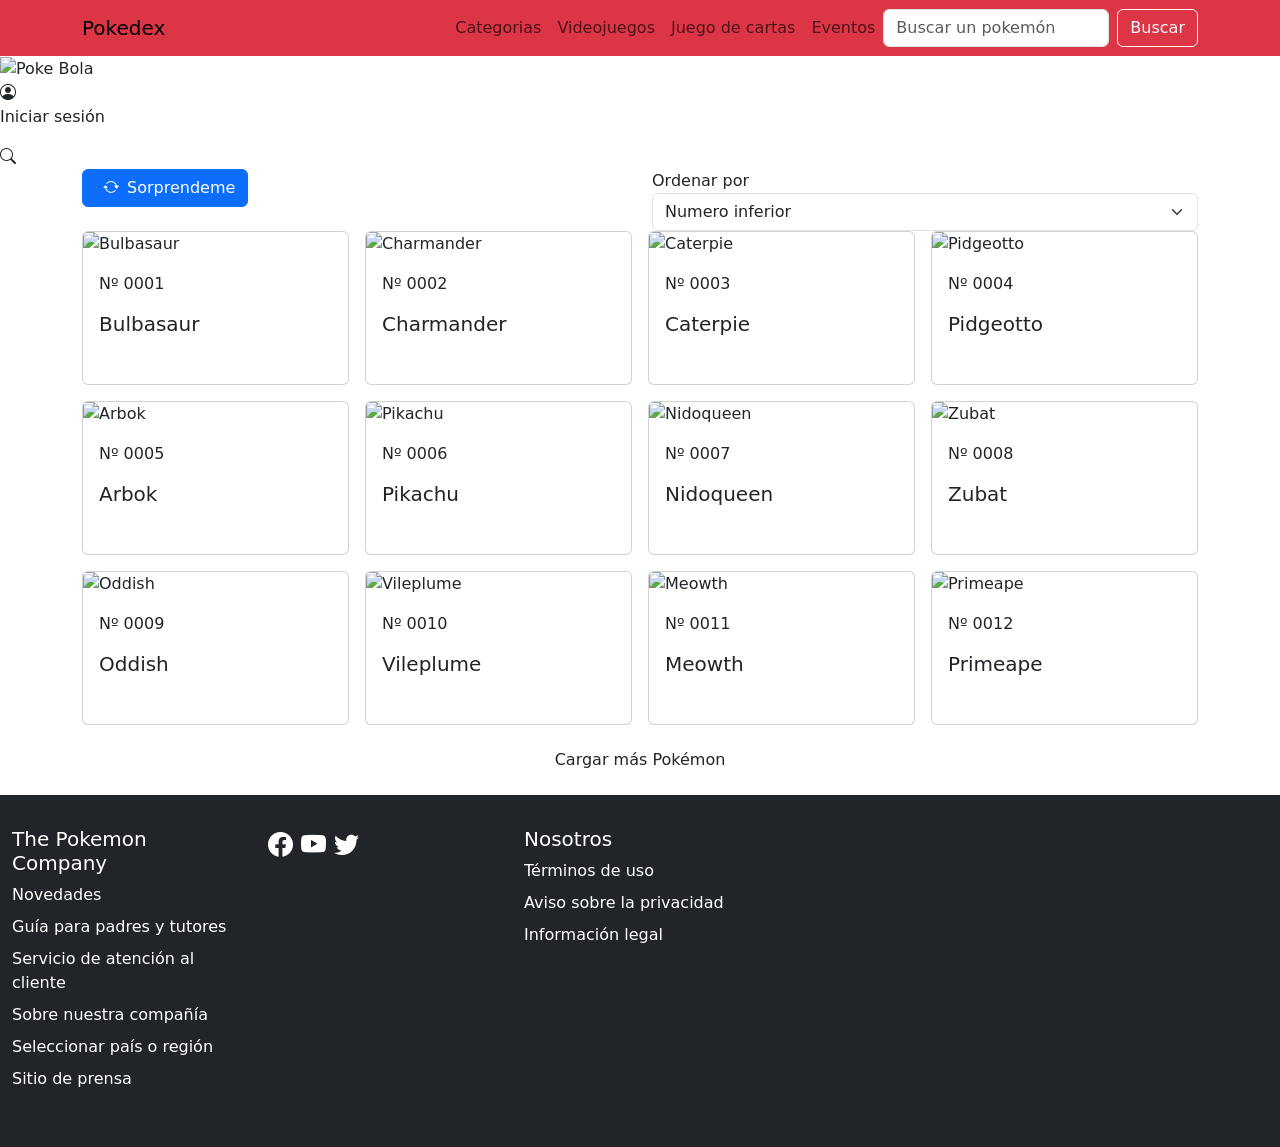
==== index.html @ 0fd3a1f8 "refactor: clean up HTML structure and improve indentation" ====
<!doctype html>
<html lang="es">

<head>
  <meta charset="UTF-8">
  <meta name="description" content="Sitio web personajes Pokemon">
  <meta name="author" content="Rodrigo Sosa, Javier Brito, Ricardo Mota">
  <meta name="viewport" content="width=device-width, initial-scale=1.0">
  <link rel="stylesheet" href="https://cdn.jsdelivr.net/npm/bootstrap@5.3.8/dist/css/bootstrap.min.css">
  <link rel="stylesheet" href="https://cdn.jsdelivr.net/npm/bootstrap-icons@1.11.3/font/bootstrap-icons.min.css">
  <link rel="stylesheet" href="./css/style.css">

  <title>Pokedex</title>
</head>

<body>
  <header>
    <nav class="navbar navbar-expand-lg custom-navbar">
      <div class="container">
        <a class="navbar-brand" href="#">Pokedex</a>
        <button class="navbar-toggler" type="button" data-bs-toggle="collapse" data-bs-target="#navbarSupportedContent"
          aria-controls="navbarSupportedContent" aria-expanded="false" aria-label="Toggle navigation">
          <span class="navbar-toggler-icon"></span>
        </button>
        <div class="collapse navbar-collapse" id="navbarSupportedContent">
          <ul class="navbar-nav ms-auto mb-2 mb-lg-0">
            <li class="nav-item">
              <a class="nav-link" aria-current="page" href="#">Categorias</a>
            </li>
            <li class="nav-item">
              <a class="nav-link" href="#">Videojuegos</a>
            </li>
            <li class="nav-item">
              <a class="nav-link" href="#">Juego de cartas</a>
            </li>
            <li class="nav-item">
              <a class="nav-link" href="#">Eventos</a>
            </li>
          </ul>
          <form class="d-flex" role="search">
            <input class="form-control me-2" type="search" placeholder="Buscar un pokemón" aria-label="Search" />
            <button class="btn btn-outline-light" type="submit">
              Buscar
            </button>
          </form>
        </div>
      </div>
    </nav>
  </header>
  <main>
    <div class="hero-container">
      <img class="img-hero" src="./img/pexels-caleboquendo-7772561.jpg" alt="Poke Bola" />
      <div class="hero-box" aria-hidden="true">
        <i class="bi bi-person-circle"></i>
        <p>Iniciar sesión</p>
        <i class="bi bi-search"></i>
      </div>
    </div>
    <div>
      <div class="container">
        <div class="row">
          <div class="col container">
            <button type="button" class="btn pe-none btn-primary btn-sorprendeme">
              <i class="bi bi-arrow-repeat m-lg-2"></i>Sorprendeme
            </button>
          </div>
          <div class="col selector-container">
            <p class="mb-0">Ordenar por</p>
            <select class="form-select selector-pokemon" aria-label="Selector">
              <option selected>Numero inferior</option>
              <option value="1">One</option>
              <option value="2">Two</option>
              <option value="3">Three</option>
            </select>
          </div>
        </div>
      </div>
    </div>
    <div>
      <div class="container">
        <div class="row row-cols-1 row-cols-sm-2 row-cols-md-3 row-cols-lg-4 g-3">
          <div class="col">
            <div class="card">
              <img src="./img/Bulbasaur001.png" class="card-img-top img-card" alt="Bulbasaur" />
              <div class="card-body">
                <p class="text-numero-badge">Nº 0001</p>
                <h5 class="card-title">Bulbasaur</h5>
                <span class="badge badge-green">Planta</span>
                <span class="badge badge-violet">Veneno</span>
              </div>
            </div>
          </div>
          <div class="col">
            <div class="card">
              <img src="./img/Charmander002.png" class="card-img-top img-card" alt="Charmander" />
              <div class="card-body">
                <p class="text-numero-badge">Nº 0002</p>
                <h5 class="card-title">Charmander</h5>
                <span class="badge badge-orange">Fuego</span>
              </div>
            </div>
          </div>
          <div class="col">
            <div class="card">
              <img src="./img/Caterpie003.png" class="card-img-top img-card" alt="Caterpie" />
              <div class="card-body">
                <p class="text-numero-badge">Nº 0003</p>
                <h5 class="card-title">Caterpie</h5>
                <span class="badge badge-green">Insecto</span>
              </div>
            </div>
          </div>
          <div class="col">
            <div class="card">
              <img src="./img/Pidgeotto004.png" class="card-img-top img-card" alt="Pidgeotto" />
              <div class="card-body">
                <p class="text-numero-badge">Nº 0004</p>
                <h5 class="card-title">Pidgeotto</h5>
                <span class="badge badge-grey">Normal</span>
                <span class="badge badge-grey">Volador</span>
              </div>
            </div>
          </div>
          <div class="col">
            <div class="card">
              <img src="./img/Arbok005.png" class="card-img-top img-card" alt="Arbok" />
              <div class="card-body">
                <p class="text-numero-badge">Nº 0005</p>
                <h5 class="card-title">Arbok</h5>
                <span class="badge badge-violet">Veneno</span>
              </div>
            </div>
          </div>
          <div class="col">
            <div class="card">
              <img src="./img/Pikachu006.png" class="card-img-top img-card" alt="Pikachu" />
              <div class="card-body">
                <p class="text-numero-badge">Nº 0006</p>
                <h5 class="card-title">Pikachu</h5>
                <span class="badge badge-yellow">Fuego</span>
              </div>
            </div>
          </div>
          <div class="col">
            <div class="card">
              <img src="./img/Nidoqueen007.png" class="card-img-top img-card" alt="Nidoqueen" />
              <div class="card-body">
                <p class="text-numero-badge">Nº 0007</p>
                <h5 class="card-title">Nidoqueen</h5>
                <span class="badge badge-violet">Veneno</span>
                <span class="badge badge-mustard">Tierra</span>
              </div>
            </div>
          </div>
          <div class="col">
            <div class="card">
              <img src="./img/Zubat008.png" class="card-img-top img-card" alt="Zubat" />
              <div class="card-body">
                <p class="text-numero-badge">Nº 0008</p>
                <h5 class="card-title">Zubat</h5>
                <span class="badge badge-violet">Veneno</span>
                <span class="badge badge-grey">Volador</span>
              </div>
            </div>
          </div>
          <div class="col">
            <div class="card">
              <img src="./img/Oddish009.png" class="card-img-top img-card" alt="Oddish" />
              <div class="card-body">
                <p class="text-numero-badge">Nº 0009</p>
                <h5 class="card-title">Oddish</h5>
                <span class="badge badge-violet">Veneno</span>
                <span class="badge badge-green">Planta</span>
              </div>
            </div>
          </div>
          <div class="col">
            <div class="card">
              <img src="./img/Vileplume010.png" class="card-img-top img-card" alt="Vileplume" />
              <div class="card-body">
                <p class="text-numero-badge">Nº 0010</p>
                <h5 class="card-title">Vileplume</h5>
                <span class="badge badge-green">Planta</span>
                <span class="badge badge-violet">Veneno</span>
              </div>
            </div>
          </div>
          <div class="col">
            <div class="card">
              <img src="./img/Meowth011.png" class="card-img-top img-card" alt="Meowth" />
              <div class="card-body">
                <p class="text-numero-badge">Nº 0011</p>
                <h5 class="card-title">Meowth</h5>
                <span class="badge badge-grey">Normal</span>
              </div>
            </div>
          </div>
          <div class="col">
            <div class="card">
              <img src="./img/Primeape012.png" class="card-img-top img-card" alt="Primeape" />
              <div class="card-body">
                <p class="text-numero-badge">Nº 0012</p>
                <h5 class="card-title">Primeape</h5>
                <span class="badge badge-orange">Lucha</span>
              </div>
            </div>
          </div>
        </div>
        <div class="d-flex justify-content-center">
          <button type="button" class="btn pe-none btn-cargar-mas mt-3 mb-3">
            Cargar más Pokémon
          </button>
        </div>
      </div>
    </div>
  </main>
  <!-- footer -->
  <div class="container-fluid bg-dark text-white">
    <footer class="row row-cols-1 row-cols-sm-2 row-cols-md-5 py-3 my-3">
      <div class="col mb-3">
        <h5>The Pokemon Company</h5>
        <ul class="nav flex-column">
          <li class="nav-item mb-2"><a href="#" class="nav-link p-0 text-white">Novedades</a>
          </li>
          <li class="nav-item mb-2"><a href="#" class="nav-link p-0 text-white">Guía para padres
              y
              tutores</a></li>
          <li class="nav-item mb-2"><a href="#" class="nav-link p-0 text-white">Servicio de
              atención
              al cliente</a></li>
          <li class="nav-item mb-2"><a href="#" class="nav-link p-0 text-white">Sobre nuestra
              compañía</a></li>
          <li class="nav-item mb-2"><a href="#" class="nav-link p-0 text-white">Seleccionar país
              o
              región</a></li>
          <li class="nav-item mb-2"><a href="#" class="nav-link p-0 text-white">Sitio de
              prensa</a>
          </li>
        </ul>
      </div>
      <div class="social-icons">
        <i class="bi bi-facebook"></i>
        <i class="bi bi-youtube"></i>
        <i class="bi bi-twitter"></i>
      </div>
      <div class="col mb-3">
        <h5>Nosotros</h5>
        <ul class="nav flex-column">
          <li class="nav-item mb-2"><a href="#" class="nav-link p-0 text-white">Términos de
              uso</a>
          </li>
          <li class="nav-item mb-2"><a href="#" class="nav-link p-0 text-white">Aviso sobre la
              privacidad</a></li>
          <li class="nav-item mb-2"><a href="#" class="nav-link p-0 text-white">Información
              legal</a>
          </li>
        </ul>
      </div>
    </footer>
  </div>

  <body>
    <script src="https://cdn.jsdelivr.net/npm/bootstrap@5.3.8/dist/js/bootstrap.bundle.min.js"></script>
  </body>

</html>
---- css/style.css ----
body {
    display: flex;
    flex-direction: column;
    min-width: 100vh;
}

main {
    flex-grow: 1;
}

.custom-navbar {
    background-color: #DC3545;
    header nav div a {
        color: white;
    }
}

.image-card-detail {
    width: 150px;
}

.social-icons {
    color: white;
    font-size: 25px;
    text-decoration: none;
}
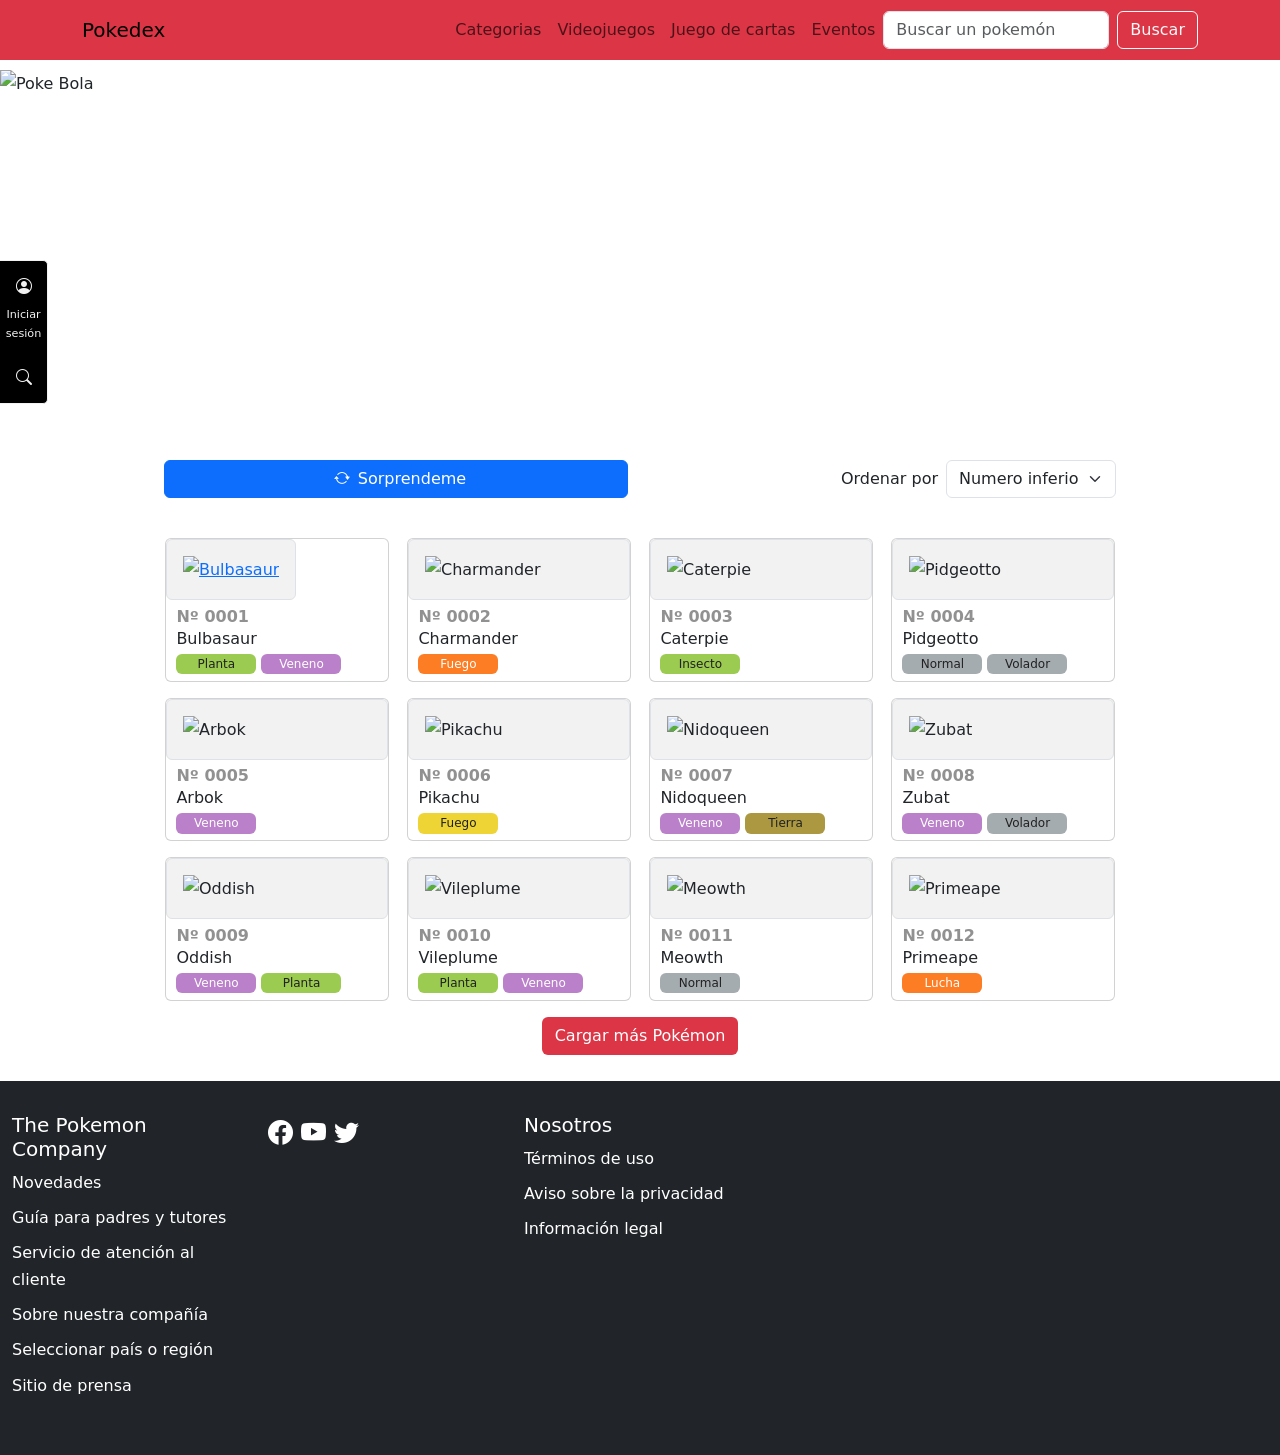
==== commit 557c3764: "feat: add detailed view for Pokémon with responsive layout and styling" ====
--- a/index.html
+++ b/index.html
@@ -81,7 +81,7 @@
         <div class="row row-cols-1 row-cols-sm-2 row-cols-md-3 row-cols-lg-4 g-3">
           <div class="col">
             <div class="card">
-              <img src="./img/Bulbasaur001.png" class="card-img-top img-card" alt="Bulbasaur" />
+              <a href="./pages/details.html"><img src="./img/Bulbasaur001.png" class="card-img-top img-card" alt="Bulbasaur" /></a>
               <div class="card-body">
                 <p class="text-numero-badge">Nº 0001</p>
                 <h5 class="card-title">Bulbasaur</h5>
--- a/css/style.css
+++ b/css/style.css
@@ -1,11 +1,201 @@
+* {
+  margin: 0px;
+  padding: 0px;
+  box-sizing: border-box;
+}
+
+:root {
+  --fondo-card: #f2f2f2;
+  --badge-green: #9bcb50;
+  --badge-violet: #ba80c9;
+  --badge-orange: #fd7d25;
+  --btn-blue: #1a82b1;
+  --badge-blue: #30a7d7;
+  --text-numero-badge: #919191;
+  --badge-grey: #a5acaf;
+  --badge-yellow: #eed535;
+  --badge-mustard: #ab9841;
+}
+/* Estilos del Body */
 body {
-    display: flex;
-    flex-direction: column;
-    min-width: 100vh;
-}
-
+  line-height: 1.7;
+  display: flex;
+  flex-direction: column;
+  min-width: 100vh;
+}
+
+/* Estilo del main */
 main {
-    flex-grow: 1;
+  width: 100%;
+  max-width: 1000px;
+  margin-inline: auto;
+  padding: 10px 12px;
+  flex-grow: 1;
+}
+
+.custom-navbar {
+  background-color: #dc3545;
+}
+
+/* Imagen Principal */
+.hero-container {
+  position: relative;
+  left: 50%;
+  width: 100vw;
+  transform: translateX(-50%);
+  margin-bottom: 2.5rem;
+}
+
+.img-hero {
+  display: block;
+  width: 100%;
+  height: 350px;
+  object-fit: cover;
+}
+
+/* Badge negro al costado con position */
+.hero-box {
+  position: absolute;
+  bottom: 1rem;
+  left: 0;
+  display: flex;
+  width: 3rem;
+  height: 9rem;
+  flex-direction: column;
+  align-items: center;
+  justify-content: space-between;
+  padding: 0.75rem;
+  background-color: #000;
+  color: var(--fondo-card);
+  border: 1px solid var(--fondo-card);
+  border-left: 0;
+  border-radius: 0 5px 5px 0;
+}
+
+.hero-box p {
+  font-size: 0.7rem;
+  text-align: center;
+}
+
+/* Boton y el form de seleccion */
+.btn-sorprendeme {
+  width: 100%;
+  max-width: 29.5rem;
+}
+
+.selector-container {
+  display: flex;
+  align-items: center;
+  justify-content: flex-end;
+  gap: 8px;
+  margin-bottom: 2.5rem;
+}
+
+.selector-pokemon {
+  width: 170px;
+}
+
+/* Grilla Card de Pokemon */
+div.card {
+  position: relative;
+  width: 100%;
+  max-width: 14rem;
+  margin-inline: auto;
+  transition:
+    transform 0.3s ease,
+    box-shadow 0.3s ease;
+}
+div.card:hover {
+  position: relative;
+  width: 100%;
+  max-width: 14rem;
+  margin-inline: auto;
+  transform: translateY(-8px);
+}
+
+div.card .card-body {
+  padding: 0.4rem 0.65rem;
+  line-height: 1.2;
+}
+
+div.card .text-numero-badge {
+  margin-bottom: 0.2rem;
+}
+
+div.card .card-title {
+  margin-bottom: 0.3rem;
+  font-size: 1rem;
+}
+
+div.card .card-img-top {
+  object-fit: contain;
+  border: 1px solid #dee2e6;
+  background-color: var(--fondo-card);
+  border-radius: var(--bs-card-border-radius);
+  padding: 1rem;
+  transition: transform 0.25s ease;
+}
+
+/* Estilos de badge */
+.badge-green {
+  background-color: var(--badge-green);
+  width: 5rem;
+  color: #212121;
+  font-weight: 300;
+}
+
+.badge-violet {
+  background-color: var(--badge-violet);
+  font-weight: 300;
+  width: 5rem;
+}
+
+.badge-orange {
+  background-color: var(--badge-orange);
+  font-weight: 300;
+  width: 5rem;
+}
+.badge-yellow {
+  background-color: var(--badge-yellow);
+  font-weight: 300;
+  width: 5rem;
+  color: #212121;
+}
+.badge-mustard {
+  background-color: var(--badge-mustard);
+  font-weight: 300;
+  width: 5rem;
+  color: #212121;
+}
+
+.badge-blue {
+  background-color: var(--badge-blue);
+  font-weight: 300;
+  width: 5rem;
+}
+
+.badge-grey {
+  background-color: var(--badge-grey);
+  font-weight: 300;
+  color: #212121;
+  width: 5rem;
+}
+
+.text-numero-badge {
+  color: var(--text-numero-badge);
+  font-weight: 600;
+}
+
+.btn-cargar-mas {
+  background-color: #dc3545;
+  color: white;
+}
+
+/* Media query */
+@media (max-width: 576px) {
+  .img-hero {
+    height: 220px;
+  }
 }
 
 .custom-navbar {
@@ -23,4 +213,76 @@
     color: white;
     font-size: 25px;
     text-decoration: none;
-}+}
+
+body.detail-page {
+  min-width: 0;
+}
+
+.pokemon-detail-container {
+  max-width: 760px;
+}
+
+.detail-title {
+  margin: 1.2rem 0 1rem;
+  text-align: center;
+  font-size: 2rem;
+  font-weight: 700;
+}
+
+.detail-image-frame {
+  display: flex;
+  aspect-ratio: 1.15;
+  align-items: center;
+  justify-content: center;
+  overflow: hidden;
+  border-radius: 0.65rem;
+  background-color: var(--fondo-card);
+}
+
+.detail-image-frame img {
+  width: 100%;
+  height: 100%;
+  padding: 1rem;
+  object-fit: contain;
+}
+
+.detail-info-panel {
+  padding: 1rem;
+  border-radius: 0.65rem;
+  background-color: var(--badge-blue);
+}
+
+.detail-info-panel > p {
+  margin-bottom: 0.75rem;
+  color: white;
+  font-size: 0.9rem;
+}
+
+.detail-attribute dt {
+  margin-bottom: 0;
+  color: rgba(255, 255, 255, 0.85);
+  font-size: 0.7rem;
+  font-weight: 400;
+}
+
+.detail-attribute dd {
+  margin-bottom: 0.45rem;
+  color: #212121;
+  font-size: 0.9rem;
+}
+
+.detail-section-title {
+  margin-bottom: 0.2rem;
+  font-size: 0.9rem;
+}
+
+.badge-pink {
+  width: 5rem;
+  background-color: #f85888;
+  font-weight: 300;
+}
+
+.detail-back {
+  margin: 2rem 0 1rem;
+}
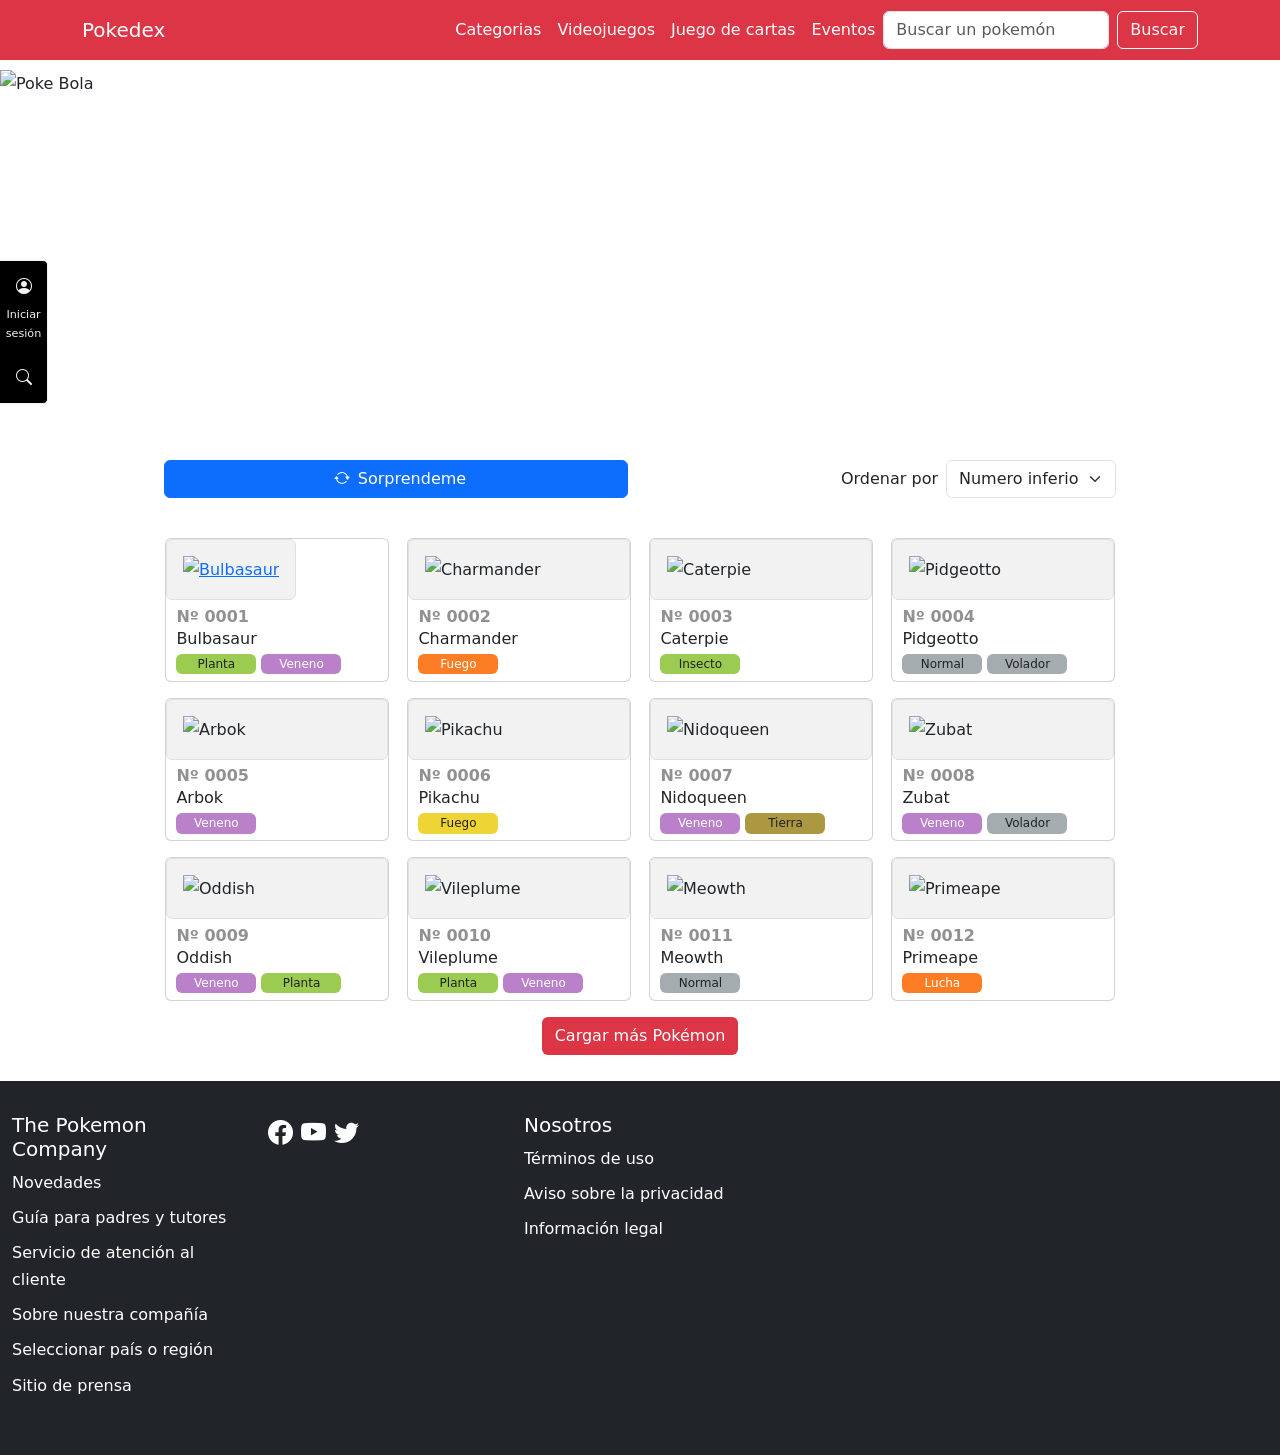
==== commit a4ba02c0: "feat: update navbar styles for better visibility and consistency" ====
--- a/index.html
+++ b/index.html
@@ -17,7 +17,7 @@
   <header>
     <nav class="navbar navbar-expand-lg custom-navbar">
       <div class="container">
-        <a class="navbar-brand" href="#">Pokedex</a>
+        <a class="navbar-brand text-white" href="#">Pokedex</a>
         <button class="navbar-toggler" type="button" data-bs-toggle="collapse" data-bs-target="#navbarSupportedContent"
           aria-controls="navbarSupportedContent" aria-expanded="false" aria-label="Toggle navigation">
           <span class="navbar-toggler-icon"></span>
@@ -25,16 +25,16 @@
         <div class="collapse navbar-collapse" id="navbarSupportedContent">
           <ul class="navbar-nav ms-auto mb-2 mb-lg-0">
             <li class="nav-item">
-              <a class="nav-link" aria-current="page" href="#">Categorias</a>
-            </li>
-            <li class="nav-item">
-              <a class="nav-link" href="#">Videojuegos</a>
-            </li>
-            <li class="nav-item">
-              <a class="nav-link" href="#">Juego de cartas</a>
-            </li>
-            <li class="nav-item">
-              <a class="nav-link" href="#">Eventos</a>
+              <a class="nav-link text-white" aria-current="page" href="#">Categorias</a>
+            </li>
+            <li class="nav-item">
+              <a class="nav-link text-white" href="#">Videojuegos</a>
+            </li>
+            <li class="nav-item">
+              <a class="nav-link text-white" href="#">Juego de cartas</a>
+            </li>
+            <li class="nav-item">
+              <a class="nav-link text-white" href="#">Eventos</a>
             </li>
           </ul>
           <form class="d-flex" role="search">
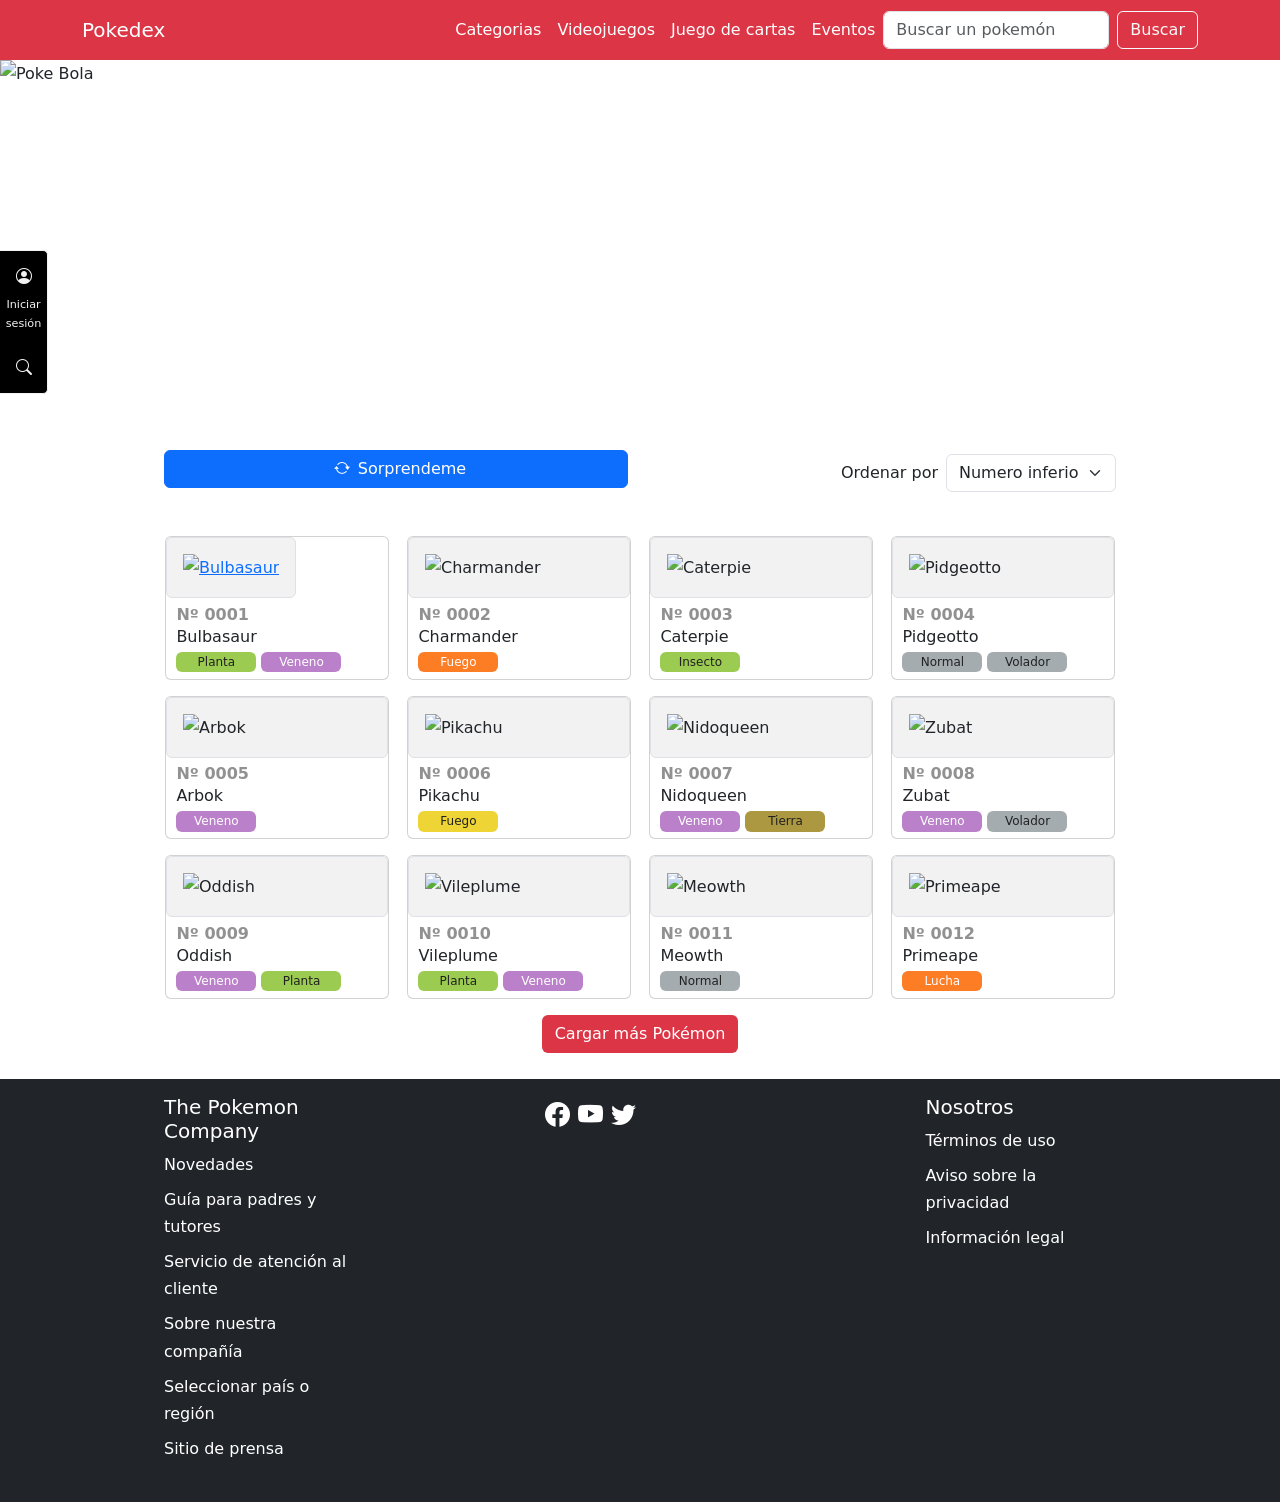
==== commit 9abebcfa: "ajuste el footer, esl espaciado" ====
--- a/index.html
+++ b/index.html
@@ -1,266 +1,397 @@
 <!doctype html>
 <html lang="es">
+  <head>
+    <meta charset="UTF-8" />
+    <meta name="description" content="Sitio web personajes Pokemon" />
+    <meta name="author" content="Rodrigo Sosa, Javier Brito, Ricardo Mota" />
+    <meta name="viewport" content="width=device-width, initial-scale=1.0" />
+    <link
+      rel="stylesheet"
+      href="https://cdn.jsdelivr.net/npm/bootstrap@5.3.8/dist/css/bootstrap.min.css"
+    />
+    <link
+      rel="stylesheet"
+      href="https://cdn.jsdelivr.net/npm/bootstrap-icons@1.11.3/font/bootstrap-icons.min.css"
+    />
+    <link rel="stylesheet" href="./css/style.css" />
 
-<head>
-  <meta charset="UTF-8">
-  <meta name="description" content="Sitio web personajes Pokemon">
-  <meta name="author" content="Rodrigo Sosa, Javier Brito, Ricardo Mota">
-  <meta name="viewport" content="width=device-width, initial-scale=1.0">
-  <link rel="stylesheet" href="https://cdn.jsdelivr.net/npm/bootstrap@5.3.8/dist/css/bootstrap.min.css">
-  <link rel="stylesheet" href="https://cdn.jsdelivr.net/npm/bootstrap-icons@1.11.3/font/bootstrap-icons.min.css">
-  <link rel="stylesheet" href="./css/style.css">
+    <title>Pokedex</title>
+  </head>
 
-  <title>Pokedex</title>
-</head>
-
-<body>
-  <header>
-    <nav class="navbar navbar-expand-lg custom-navbar">
-      <div class="container">
-        <a class="navbar-brand text-white" href="#">Pokedex</a>
-        <button class="navbar-toggler" type="button" data-bs-toggle="collapse" data-bs-target="#navbarSupportedContent"
-          aria-controls="navbarSupportedContent" aria-expanded="false" aria-label="Toggle navigation">
-          <span class="navbar-toggler-icon"></span>
-        </button>
-        <div class="collapse navbar-collapse" id="navbarSupportedContent">
-          <ul class="navbar-nav ms-auto mb-2 mb-lg-0">
-            <li class="nav-item">
-              <a class="nav-link text-white" aria-current="page" href="#">Categorias</a>
-            </li>
-            <li class="nav-item">
-              <a class="nav-link text-white" href="#">Videojuegos</a>
-            </li>
-            <li class="nav-item">
-              <a class="nav-link text-white" href="#">Juego de cartas</a>
-            </li>
-            <li class="nav-item">
-              <a class="nav-link text-white" href="#">Eventos</a>
-            </li>
-          </ul>
-          <form class="d-flex" role="search">
-            <input class="form-control me-2" type="search" placeholder="Buscar un pokemón" aria-label="Search" />
-            <button class="btn btn-outline-light" type="submit">
-              Buscar
+  <body>
+    <header>
+      <nav class="navbar navbar-expand-lg custom-navbar">
+        <div class="container">
+          <a class="navbar-brand text-white" href="./index.html">Pokedex</a>
+          <button
+            class="navbar-toggler"
+            type="button"
+            data-bs-toggle="collapse"
+            data-bs-target="#navbarSupportedContent"
+            aria-controls="navbarSupportedContent"
+            aria-expanded="false"
+            aria-label="Toggle navigation"
+          >
+            <span class="navbar-toggler-icon"></span>
+          </button>
+          <div class="collapse navbar-collapse" id="navbarSupportedContent">
+            <ul class="navbar-nav ms-auto mb-2 mb-lg-0">
+              <li class="nav-item">
+                <a
+                  class="nav-link text-white"
+                  aria-current="page"
+                  href="./pages/error404.html"
+                  >Categorias</a
+                >
+              </li>
+              <li class="nav-item">
+                <a class="nav-link text-white" href="./pages/error404.html"
+                  >Videojuegos</a
+                >
+              </li>
+              <li class="nav-item">
+                <a class="nav-link text-white" href="./pages/error404.html"
+                  >Juego de cartas</a
+                >
+              </li>
+              <li class="nav-item">
+                <a class="nav-link text-white" href="./pages/error404.html"
+                  >Eventos</a
+                >
+              </li>
+            </ul>
+            <form class="d-flex" role="search">
+              <input
+                class="form-control me-2"
+                type="search"
+                placeholder="Buscar un pokemón"
+                aria-label="Search"
+              />
+              <button class="btn btn-outline-light" type="submit">
+                Buscar
+              </button>
+            </form>
+          </div>
+        </div>
+      </nav>
+    </header>
+    <main class="home-main">
+      <div class="hero-container">
+        <img
+          class="img-hero"
+          src="./img/pexels-caleboquendo-7772561.jpg"
+          alt="Poke Bola"
+        />
+        <div class="hero-box" aria-hidden="true">
+          <i class="bi bi-person-circle"></i>
+          <p>Iniciar sesión</p>
+          <i class="bi bi-search"></i>
+        </div>
+      </div>
+      <div>
+        <div class="container">
+          <div class="row">
+            <div class="col-12 col-sm container mb-3 mb-sm-0">
+              <button
+                type="button"
+                class="btn pe-none btn-primary btn-sorprendeme mb-sm-5"
+              >
+                <i class="bi bi-arrow-repeat m-lg-2"></i>Sorprendeme
+              </button>
+            </div>
+            <div class="col-12 col-sm selector-container">
+              <p class="mb-0">Ordenar por</p>
+              <select
+                class="form-select selector-pokemon"
+                aria-label="Selector"
+              >
+                <option selected>Numero inferior</option>
+                <option value="1">One</option>
+                <option value="2">Two</option>
+                <option value="3">Three</option>
+              </select>
+            </div>
+          </div>
+        </div>
+      </div>
+      <div>
+        <div class="container">
+          <div
+            class="row row-cols-1 row-cols-sm-2 row-cols-md-3 row-cols-lg-4 g-3"
+          >
+            <div class="col">
+              <div class="card">
+                <a href="./pages/details.html"
+                  ><img
+                    src="./img/Bulbasaur001.png"
+                    class="card-img-top img-card"
+                    alt="Bulbasaur"
+                /></a>
+                <div class="card-body">
+                  <p class="text-numero-badge">Nº 0001</p>
+                  <h5 class="card-title">Bulbasaur</h5>
+                  <span class="badge badge-green">Planta</span>
+                  <span class="badge badge-violet">Veneno</span>
+                </div>
+              </div>
+            </div>
+            <div class="col">
+              <div class="card">
+                <img
+                  src="./img/Charmander002.png"
+                  class="card-img-top img-card"
+                  alt="Charmander"
+                />
+                <div class="card-body">
+                  <p class="text-numero-badge">Nº 0002</p>
+                  <h5 class="card-title">Charmander</h5>
+                  <span class="badge badge-orange">Fuego</span>
+                </div>
+              </div>
+            </div>
+            <div class="col">
+              <div class="card">
+                <img
+                  src="./img/Caterpie003.png"
+                  class="card-img-top img-card"
+                  alt="Caterpie"
+                />
+                <div class="card-body">
+                  <p class="text-numero-badge">Nº 0003</p>
+                  <h5 class="card-title">Caterpie</h5>
+                  <span class="badge badge-green">Insecto</span>
+                </div>
+              </div>
+            </div>
+            <div class="col">
+              <div class="card">
+                <img
+                  src="./img/Pidgeotto004.png"
+                  class="card-img-top img-card"
+                  alt="Pidgeotto"
+                />
+                <div class="card-body">
+                  <p class="text-numero-badge">Nº 0004</p>
+                  <h5 class="card-title">Pidgeotto</h5>
+                  <span class="badge badge-grey">Normal</span>
+                  <span class="badge badge-grey">Volador</span>
+                </div>
+              </div>
+            </div>
+            <div class="col">
+              <div class="card">
+                <img
+                  src="./img/Arbok005.png"
+                  class="card-img-top img-card"
+                  alt="Arbok"
+                />
+                <div class="card-body">
+                  <p class="text-numero-badge">Nº 0005</p>
+                  <h5 class="card-title">Arbok</h5>
+                  <span class="badge badge-violet">Veneno</span>
+                </div>
+              </div>
+            </div>
+            <div class="col">
+              <div class="card">
+                <img
+                  src="./img/Pikachu006.png"
+                  class="card-img-top img-card"
+                  alt="Pikachu"
+                />
+                <div class="card-body">
+                  <p class="text-numero-badge">Nº 0006</p>
+                  <h5 class="card-title">Pikachu</h5>
+                  <span class="badge badge-yellow">Fuego</span>
+                </div>
+              </div>
+            </div>
+            <div class="col">
+              <div class="card">
+                <img
+                  src="./img/Nidoqueen007.png"
+                  class="card-img-top img-card"
+                  alt="Nidoqueen"
+                />
+                <div class="card-body">
+                  <p class="text-numero-badge">Nº 0007</p>
+                  <h5 class="card-title">Nidoqueen</h5>
+                  <span class="badge badge-violet">Veneno</span>
+                  <span class="badge badge-mustard">Tierra</span>
+                </div>
+              </div>
+            </div>
+            <div class="col">
+              <div class="card">
+                <img
+                  src="./img/Zubat008.png"
+                  class="card-img-top img-card"
+                  alt="Zubat"
+                />
+                <div class="card-body">
+                  <p class="text-numero-badge">Nº 0008</p>
+                  <h5 class="card-title">Zubat</h5>
+                  <span class="badge badge-violet">Veneno</span>
+                  <span class="badge badge-grey">Volador</span>
+                </div>
+              </div>
+            </div>
+            <div class="col">
+              <div class="card">
+                <img
+                  src="./img/Oddish009.png"
+                  class="card-img-top img-card"
+                  alt="Oddish"
+                />
+                <div class="card-body">
+                  <p class="text-numero-badge">Nº 0009</p>
+                  <h5 class="card-title">Oddish</h5>
+                  <span class="badge badge-violet">Veneno</span>
+                  <span class="badge badge-green">Planta</span>
+                </div>
+              </div>
+            </div>
+            <div class="col">
+              <div class="card">
+                <img
+                  src="./img/Vileplume010.png"
+                  class="card-img-top img-card"
+                  alt="Vileplume"
+                />
+                <div class="card-body">
+                  <p class="text-numero-badge">Nº 0010</p>
+                  <h5 class="card-title">Vileplume</h5>
+                  <span class="badge badge-green">Planta</span>
+                  <span class="badge badge-violet">Veneno</span>
+                </div>
+              </div>
+            </div>
+            <div class="col">
+              <div class="card">
+                <img
+                  src="./img/Meowth011.png"
+                  class="card-img-top img-card"
+                  alt="Meowth"
+                />
+                <div class="card-body">
+                  <p class="text-numero-badge">Nº 0011</p>
+                  <h5 class="card-title">Meowth</h5>
+                  <span class="badge badge-grey">Normal</span>
+                </div>
+              </div>
+            </div>
+            <div class="col">
+              <div class="card">
+                <img
+                  src="./img/Primeape012.png"
+                  class="card-img-top img-card"
+                  alt="Primeape"
+                />
+                <div class="card-body">
+                  <p class="text-numero-badge">Nº 0012</p>
+                  <h5 class="card-title">Primeape</h5>
+                  <span class="badge badge-orange">Lucha</span>
+                </div>
+              </div>
+            </div>
+          </div>
+          <div class="d-flex justify-content-center">
+            <button type="button" class="btn pe-none btn-cargar-mas mt-3 mb-3">
+              Cargar más Pokémon
             </button>
-          </form>
+          </div>
         </div>
       </div>
-    </nav>
-  </header>
-  <main>
-    <div class="hero-container">
-      <img class="img-hero" src="./img/pexels-caleboquendo-7772561.jpg" alt="Poke Bola" />
-      <div class="hero-box" aria-hidden="true">
-        <i class="bi bi-person-circle"></i>
-        <p>Iniciar sesión</p>
-        <i class="bi bi-search"></i>
-      </div>
-    </div>
-    <div>
-      <div class="container">
-        <div class="row">
-          <div class="col container">
-            <button type="button" class="btn pe-none btn-primary btn-sorprendeme">
-              <i class="bi bi-arrow-repeat m-lg-2"></i>Sorprendeme
-            </button>
-          </div>
-          <div class="col selector-container">
-            <p class="mb-0">Ordenar por</p>
-            <select class="form-select selector-pokemon" aria-label="Selector">
-              <option selected>Numero inferior</option>
-              <option value="1">One</option>
-              <option value="2">Two</option>
-              <option value="3">Three</option>
-            </select>
-          </div>
-        </div>
-      </div>
-    </div>
-    <div>
-      <div class="container">
-        <div class="row row-cols-1 row-cols-sm-2 row-cols-md-3 row-cols-lg-4 g-3">
-          <div class="col">
-            <div class="card">
-              <a href="./pages/details.html"><img src="./img/Bulbasaur001.png" class="card-img-top img-card" alt="Bulbasaur" /></a>
-              <div class="card-body">
-                <p class="text-numero-badge">Nº 0001</p>
-                <h5 class="card-title">Bulbasaur</h5>
-                <span class="badge badge-green">Planta</span>
-                <span class="badge badge-violet">Veneno</span>
-              </div>
-            </div>
-          </div>
-          <div class="col">
-            <div class="card">
-              <img src="./img/Charmander002.png" class="card-img-top img-card" alt="Charmander" />
-              <div class="card-body">
-                <p class="text-numero-badge">Nº 0002</p>
-                <h5 class="card-title">Charmander</h5>
-                <span class="badge badge-orange">Fuego</span>
-              </div>
-            </div>
-          </div>
-          <div class="col">
-            <div class="card">
-              <img src="./img/Caterpie003.png" class="card-img-top img-card" alt="Caterpie" />
-              <div class="card-body">
-                <p class="text-numero-badge">Nº 0003</p>
-                <h5 class="card-title">Caterpie</h5>
-                <span class="badge badge-green">Insecto</span>
-              </div>
-            </div>
-          </div>
-          <div class="col">
-            <div class="card">
-              <img src="./img/Pidgeotto004.png" class="card-img-top img-card" alt="Pidgeotto" />
-              <div class="card-body">
-                <p class="text-numero-badge">Nº 0004</p>
-                <h5 class="card-title">Pidgeotto</h5>
-                <span class="badge badge-grey">Normal</span>
-                <span class="badge badge-grey">Volador</span>
-              </div>
-            </div>
-          </div>
-          <div class="col">
-            <div class="card">
-              <img src="./img/Arbok005.png" class="card-img-top img-card" alt="Arbok" />
-              <div class="card-body">
-                <p class="text-numero-badge">Nº 0005</p>
-                <h5 class="card-title">Arbok</h5>
-                <span class="badge badge-violet">Veneno</span>
-              </div>
-            </div>
-          </div>
-          <div class="col">
-            <div class="card">
-              <img src="./img/Pikachu006.png" class="card-img-top img-card" alt="Pikachu" />
-              <div class="card-body">
-                <p class="text-numero-badge">Nº 0006</p>
-                <h5 class="card-title">Pikachu</h5>
-                <span class="badge badge-yellow">Fuego</span>
-              </div>
-            </div>
-          </div>
-          <div class="col">
-            <div class="card">
-              <img src="./img/Nidoqueen007.png" class="card-img-top img-card" alt="Nidoqueen" />
-              <div class="card-body">
-                <p class="text-numero-badge">Nº 0007</p>
-                <h5 class="card-title">Nidoqueen</h5>
-                <span class="badge badge-violet">Veneno</span>
-                <span class="badge badge-mustard">Tierra</span>
-              </div>
-            </div>
-          </div>
-          <div class="col">
-            <div class="card">
-              <img src="./img/Zubat008.png" class="card-img-top img-card" alt="Zubat" />
-              <div class="card-body">
-                <p class="text-numero-badge">Nº 0008</p>
-                <h5 class="card-title">Zubat</h5>
-                <span class="badge badge-violet">Veneno</span>
-                <span class="badge badge-grey">Volador</span>
-              </div>
-            </div>
-          </div>
-          <div class="col">
-            <div class="card">
-              <img src="./img/Oddish009.png" class="card-img-top img-card" alt="Oddish" />
-              <div class="card-body">
-                <p class="text-numero-badge">Nº 0009</p>
-                <h5 class="card-title">Oddish</h5>
-                <span class="badge badge-violet">Veneno</span>
-                <span class="badge badge-green">Planta</span>
-              </div>
-            </div>
-          </div>
-          <div class="col">
-            <div class="card">
-              <img src="./img/Vileplume010.png" class="card-img-top img-card" alt="Vileplume" />
-              <div class="card-body">
-                <p class="text-numero-badge">Nº 0010</p>
-                <h5 class="card-title">Vileplume</h5>
-                <span class="badge badge-green">Planta</span>
-                <span class="badge badge-violet">Veneno</span>
-              </div>
-            </div>
-          </div>
-          <div class="col">
-            <div class="card">
-              <img src="./img/Meowth011.png" class="card-img-top img-card" alt="Meowth" />
-              <div class="card-body">
-                <p class="text-numero-badge">Nº 0011</p>
-                <h5 class="card-title">Meowth</h5>
-                <span class="badge badge-grey">Normal</span>
-              </div>
-            </div>
-          </div>
-          <div class="col">
-            <div class="card">
-              <img src="./img/Primeape012.png" class="card-img-top img-card" alt="Primeape" />
-              <div class="card-body">
-                <p class="text-numero-badge">Nº 0012</p>
-                <h5 class="card-title">Primeape</h5>
-                <span class="badge badge-orange">Lucha</span>
-              </div>
-            </div>
-          </div>
-        </div>
-        <div class="d-flex justify-content-center">
-          <button type="button" class="btn pe-none btn-cargar-mas mt-3 mb-3">
-            Cargar más Pokémon
-          </button>
-        </div>
-      </div>
-    </div>
-  </main>
-  <!-- footer -->
-  <div class="container-fluid bg-dark text-white">
-    <footer class="row row-cols-1 row-cols-sm-2 row-cols-md-5 py-3 my-3">
-      <div class="col mb-3">
-        <h5>The Pokemon Company</h5>
-        <ul class="nav flex-column">
-          <li class="nav-item mb-2"><a href="#" class="nav-link p-0 text-white">Novedades</a>
-          </li>
-          <li class="nav-item mb-2"><a href="#" class="nav-link p-0 text-white">Guía para padres
-              y
-              tutores</a></li>
-          <li class="nav-item mb-2"><a href="#" class="nav-link p-0 text-white">Servicio de
-              atención
-              al cliente</a></li>
-          <li class="nav-item mb-2"><a href="#" class="nav-link p-0 text-white">Sobre nuestra
-              compañía</a></li>
-          <li class="nav-item mb-2"><a href="#" class="nav-link p-0 text-white">Seleccionar país
-              o
-              región</a></li>
-          <li class="nav-item mb-2"><a href="#" class="nav-link p-0 text-white">Sitio de
-              prensa</a>
-          </li>
-        </ul>
-      </div>
-      <div class="social-icons">
-        <i class="bi bi-facebook"></i>
-        <i class="bi bi-youtube"></i>
-        <i class="bi bi-twitter"></i>
-      </div>
-      <div class="col mb-3">
-        <h5>Nosotros</h5>
-        <ul class="nav flex-column">
-          <li class="nav-item mb-2"><a href="#" class="nav-link p-0 text-white">Términos de
-              uso</a>
-          </li>
-          <li class="nav-item mb-2"><a href="#" class="nav-link p-0 text-white">Aviso sobre la
-              privacidad</a></li>
-          <li class="nav-item mb-2"><a href="#" class="nav-link p-0 text-white">Información
-              legal</a>
-          </li>
-        </ul>
+    </main>
+    <!-- footer -->
+    <footer class="bg-dark text-white py-3">
+      <div class="footer-content">
+        <div class="container">
+          <div
+            class="row row-cols-1 row-cols-sm-2 row-cols-md-5 g-0 justify-content-between"
+          >
+            <div class="col mb-3">
+              <h5>The Pokemon Company</h5>
+              <ul class="nav flex-column">
+                <li class="nav-item mb-2">
+                  <a
+                    href="./pages/error404.html"
+                    class="nav-link p-0 text-white"
+                    >Novedades</a
+                  >
+                </li>
+                <li class="nav-item mb-2">
+                  <a
+                    href="./pages/error404.html"
+                    class="nav-link p-0 text-white"
+                    >Guía para padres y tutores</a
+                  >
+                </li>
+                <li class="nav-item mb-2">
+                  <a
+                    href="./pages/error404.html"
+                    class="nav-link p-0 text-white"
+                    >Servicio de atención al cliente</a
+                  >
+                </li>
+                <li class="nav-item mb-2">
+                  <a
+                    href="./pages/error404.html"
+                    class="nav-link p-0 text-white"
+                    >Sobre nuestra compañía</a
+                  >
+                </li>
+                <li class="nav-item mb-2">
+                  <a
+                    href="./pages/error404.html"
+                    class="nav-link p-0 text-white"
+                    >Seleccionar país o región</a
+                  >
+                </li>
+                <li class="nav-item mb-2">
+                  <a
+                    href="./pages/error404.html"
+                    class="nav-link p-0 text-white"
+                    >Sitio de prensa</a
+                  >
+                </li>
+              </ul>
+            </div>
+            <div class="social-icons">
+              <i class="bi bi-facebook"></i>
+              <i class="bi bi-youtube"></i>
+              <i class="bi bi-twitter"></i>
+            </div>
+            <div class="col mb-3">
+              <h5>Nosotros</h5>
+              <ul class="nav flex-column">
+                <li class="nav-item mb-2">
+                  <a
+                    href="./pages/error404.html"
+                    class="nav-link p-0 text-white"
+                    >Términos de uso</a
+                  >
+                </li>
+                <li class="nav-item mb-2">
+                  <a
+                    href="./pages/error404.html"
+                    class="nav-link p-0 text-white"
+                    >Aviso sobre la privacidad</a
+                  >
+                </li>
+                <li class="nav-item mb-2">
+                  <a
+                    href="./pages/error404.html"
+                    class="nav-link p-0 text-white"
+                    >Información legal</a
+                  >
+                </li>
+              </ul>
+            </div>
+          </div>
+        </div>
       </div>
     </footer>
-  </div>
-
-  <body>
     <script src="https://cdn.jsdelivr.net/npm/bootstrap@5.3.8/dist/js/bootstrap.bundle.min.js"></script>
   </body>
-
-</html>+</html>
--- a/css/style.css
+++ b/css/style.css
@@ -21,7 +21,7 @@
   line-height: 1.7;
   display: flex;
   flex-direction: column;
-  min-width: 100vh;
+  min-width: 0;
 }
 
 /* Estilo del main */
@@ -31,6 +31,17 @@
   margin-inline: auto;
   padding: 10px 12px;
   flex-grow: 1;
+}
+
+.home-main {
+  padding-top: 0;
+}
+
+.footer-content {
+  width: 100%;
+  max-width: 1000px;
+  margin-inline: auto;
+  padding-inline: 12px;
 }
 
 .custom-navbar {
@@ -191,28 +202,19 @@
   color: white;
 }
 
-/* Media query */
-@media (max-width: 576px) {
-  .img-hero {
-    height: 220px;
-  }
-}
-
+/*  */
 .custom-navbar {
-    background-color: #DC3545;
-    header nav div a {
-        color: white;
-    }
+  background-color: #dc3545;
 }
 
 .image-card-detail {
-    width: 150px;
+  width: 150px;
 }
 
 .social-icons {
-    color: white;
-    font-size: 25px;
-    text-decoration: none;
+  color: white;
+  font-size: 25px;
+  text-decoration: none;
 }
 
 body.detail-page {
@@ -286,3 +288,14 @@
 .detail-back {
   margin: 2rem 0 1rem;
 }
+
+.img-error {
+  width: 32rem;
+}
+
+/* Media query */
+@media (max-width: 576px) {
+  .img-hero {
+    height: 220px;
+  }
+}
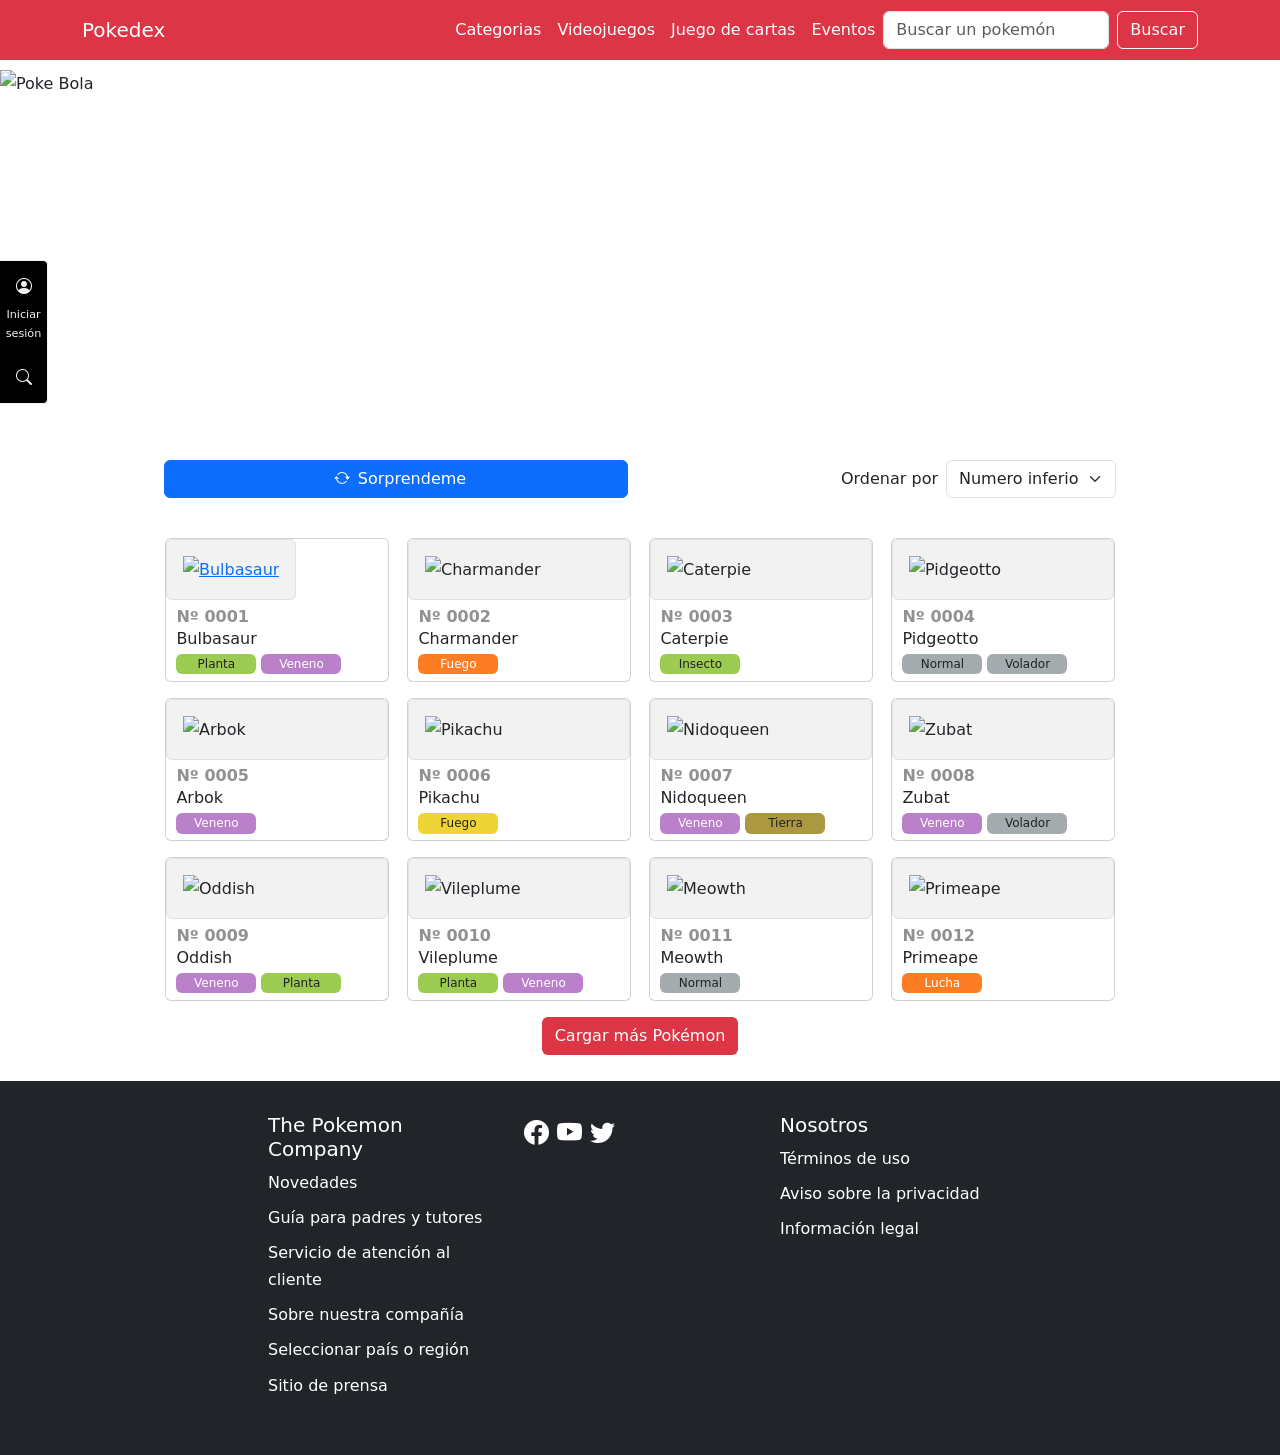
==== commit 5ec92e42: "fix: justify content center" ====
--- a/index.html
+++ b/index.html
@@ -1,397 +1,266 @@
 <!doctype html>
 <html lang="es">
-  <head>
-    <meta charset="UTF-8" />
-    <meta name="description" content="Sitio web personajes Pokemon" />
-    <meta name="author" content="Rodrigo Sosa, Javier Brito, Ricardo Mota" />
-    <meta name="viewport" content="width=device-width, initial-scale=1.0" />
-    <link
-      rel="stylesheet"
-      href="https://cdn.jsdelivr.net/npm/bootstrap@5.3.8/dist/css/bootstrap.min.css"
-    />
-    <link
-      rel="stylesheet"
-      href="https://cdn.jsdelivr.net/npm/bootstrap-icons@1.11.3/font/bootstrap-icons.min.css"
-    />
-    <link rel="stylesheet" href="./css/style.css" />
-
-    <title>Pokedex</title>
-  </head>
+
+<head>
+  <meta charset="UTF-8">
+  <meta name="description" content="Sitio web personajes Pokemon">
+  <meta name="author" content="Rodrigo Sosa, Javier Brito, Ricardo Mota">
+  <meta name="viewport" content="width=device-width, initial-scale=1.0">
+  <link rel="stylesheet" href="https://cdn.jsdelivr.net/npm/bootstrap@5.3.8/dist/css/bootstrap.min.css">
+  <link rel="stylesheet" href="https://cdn.jsdelivr.net/npm/bootstrap-icons@1.11.3/font/bootstrap-icons.min.css">
+  <link rel="stylesheet" href="./css/style.css">
+
+  <title>Pokedex</title>
+</head>
+
+<body>
+  <header>
+    <nav class="navbar navbar-expand-lg custom-navbar">
+      <div class="container">
+        <a class="navbar-brand text-white" href="./index.html">Pokedex</a>
+        <button class="navbar-toggler" type="button" data-bs-toggle="collapse" data-bs-target="#navbarSupportedContent"
+          aria-controls="navbarSupportedContent" aria-expanded="false" aria-label="Toggle navigation">
+          <span class="navbar-toggler-icon"></span>
+        </button>
+        <div class="collapse navbar-collapse" id="navbarSupportedContent">
+          <ul class="navbar-nav ms-auto mb-2 mb-lg-0">
+            <li class="nav-item">
+              <a class="nav-link text-white" aria-current="page" href="./pages/error404.html">Categorias</a>
+            </li>
+            <li class="nav-item">
+              <a class="nav-link text-white" href="./pages/error404.html">Videojuegos</a>
+            </li>
+            <li class="nav-item">
+              <a class="nav-link text-white" href="./pages/error404.html">Juego de cartas</a>
+            </li>
+            <li class="nav-item">
+              <a class="nav-link text-white" href="./pages/error404.html">Eventos</a>
+            </li>
+          </ul>
+          <form class="d-flex" role="search">
+            <input class="form-control me-2" type="search" placeholder="Buscar un pokemón" aria-label="Search" />
+            <button class="btn btn-outline-light" type="submit">
+              Buscar
+            </button>
+          </form>
+        </div>
+      </div>
+    </nav>
+  </header>
+  <main>
+    <div class="hero-container">
+      <img class="img-hero" src="./img/pexels-caleboquendo-7772561.jpg" alt="Poke Bola" />
+      <div class="hero-box" aria-hidden="true">
+        <i class="bi bi-person-circle"></i>
+        <p>Iniciar sesión</p>
+        <i class="bi bi-search"></i>
+      </div>
+    </div>
+    <div>
+      <div class="container">
+        <div class="row">
+          <div class="col container">
+            <button type="button" class="btn pe-none btn-primary btn-sorprendeme">
+              <i class="bi bi-arrow-repeat m-lg-2"></i>Sorprendeme
+            </button>
+          </div>
+          <div class="col selector-container">
+            <p class="mb-0">Ordenar por</p>
+            <select class="form-select selector-pokemon" aria-label="Selector">
+              <option selected>Numero inferior</option>
+              <option value="1">One</option>
+              <option value="2">Two</option>
+              <option value="3">Three</option>
+            </select>
+          </div>
+        </div>
+      </div>
+    </div>
+    <div>
+      <div class="container">
+        <div class="row row-cols-1 row-cols-sm-2 row-cols-md-3 row-cols-lg-4 g-3">
+          <div class="col">
+            <div class="card">
+              <a href="./pages/details.html"><img src="./img/Bulbasaur001.png" class="card-img-top img-card" alt="Bulbasaur" /></a>
+              <div class="card-body">
+                <p class="text-numero-badge">Nº 0001</p>
+                <h5 class="card-title">Bulbasaur</h5>
+                <span class="badge badge-green">Planta</span>
+                <span class="badge badge-violet">Veneno</span>
+              </div>
+            </div>
+          </div>
+          <div class="col">
+            <div class="card">
+              <img src="./img/Charmander002.png" class="card-img-top img-card" alt="Charmander" />
+              <div class="card-body">
+                <p class="text-numero-badge">Nº 0002</p>
+                <h5 class="card-title">Charmander</h5>
+                <span class="badge badge-orange">Fuego</span>
+              </div>
+            </div>
+          </div>
+          <div class="col">
+            <div class="card">
+              <img src="./img/Caterpie003.png" class="card-img-top img-card" alt="Caterpie" />
+              <div class="card-body">
+                <p class="text-numero-badge">Nº 0003</p>
+                <h5 class="card-title">Caterpie</h5>
+                <span class="badge badge-green">Insecto</span>
+              </div>
+            </div>
+          </div>
+          <div class="col">
+            <div class="card">
+              <img src="./img/Pidgeotto004.png" class="card-img-top img-card" alt="Pidgeotto" />
+              <div class="card-body">
+                <p class="text-numero-badge">Nº 0004</p>
+                <h5 class="card-title">Pidgeotto</h5>
+                <span class="badge badge-grey">Normal</span>
+                <span class="badge badge-grey">Volador</span>
+              </div>
+            </div>
+          </div>
+          <div class="col">
+            <div class="card">
+              <img src="./img/Arbok005.png" class="card-img-top img-card" alt="Arbok" />
+              <div class="card-body">
+                <p class="text-numero-badge">Nº 0005</p>
+                <h5 class="card-title">Arbok</h5>
+                <span class="badge badge-violet">Veneno</span>
+              </div>
+            </div>
+          </div>
+          <div class="col">
+            <div class="card">
+              <img src="./img/Pikachu006.png" class="card-img-top img-card" alt="Pikachu" />
+              <div class="card-body">
+                <p class="text-numero-badge">Nº 0006</p>
+                <h5 class="card-title">Pikachu</h5>
+                <span class="badge badge-yellow">Fuego</span>
+              </div>
+            </div>
+          </div>
+          <div class="col">
+            <div class="card">
+              <img src="./img/Nidoqueen007.png" class="card-img-top img-card" alt="Nidoqueen" />
+              <div class="card-body">
+                <p class="text-numero-badge">Nº 0007</p>
+                <h5 class="card-title">Nidoqueen</h5>
+                <span class="badge badge-violet">Veneno</span>
+                <span class="badge badge-mustard">Tierra</span>
+              </div>
+            </div>
+          </div>
+          <div class="col">
+            <div class="card">
+              <img src="./img/Zubat008.png" class="card-img-top img-card" alt="Zubat" />
+              <div class="card-body">
+                <p class="text-numero-badge">Nº 0008</p>
+                <h5 class="card-title">Zubat</h5>
+                <span class="badge badge-violet">Veneno</span>
+                <span class="badge badge-grey">Volador</span>
+              </div>
+            </div>
+          </div>
+          <div class="col">
+            <div class="card">
+              <img src="./img/Oddish009.png" class="card-img-top img-card" alt="Oddish" />
+              <div class="card-body">
+                <p class="text-numero-badge">Nº 0009</p>
+                <h5 class="card-title">Oddish</h5>
+                <span class="badge badge-violet">Veneno</span>
+                <span class="badge badge-green">Planta</span>
+              </div>
+            </div>
+          </div>
+          <div class="col">
+            <div class="card">
+              <img src="./img/Vileplume010.png" class="card-img-top img-card" alt="Vileplume" />
+              <div class="card-body">
+                <p class="text-numero-badge">Nº 0010</p>
+                <h5 class="card-title">Vileplume</h5>
+                <span class="badge badge-green">Planta</span>
+                <span class="badge badge-violet">Veneno</span>
+              </div>
+            </div>
+          </div>
+          <div class="col">
+            <div class="card">
+              <img src="./img/Meowth011.png" class="card-img-top img-card" alt="Meowth" />
+              <div class="card-body">
+                <p class="text-numero-badge">Nº 0011</p>
+                <h5 class="card-title">Meowth</h5>
+                <span class="badge badge-grey">Normal</span>
+              </div>
+            </div>
+          </div>
+          <div class="col">
+            <div class="card">
+              <img src="./img/Primeape012.png" class="card-img-top img-card" alt="Primeape" />
+              <div class="card-body">
+                <p class="text-numero-badge">Nº 0012</p>
+                <h5 class="card-title">Primeape</h5>
+                <span class="badge badge-orange">Lucha</span>
+              </div>
+            </div>
+          </div>
+        </div>
+        <div class="d-flex justify-content-center">
+          <button type="button" class="btn pe-none btn-cargar-mas mt-3 mb-3">
+            Cargar más Pokémon
+          </button>
+        </div>
+      </div>
+    </div>
+  </main>
+  <!-- footer -->
+  <div class="container-fluid bg-dark text-white">
+    <footer class="row row-cols-1 row-cols-sm-2 row-cols-md-5 py-3 my-3 d-flex justify-content-center">
+      <div class="col mb-3">
+        <h5>The Pokemon Company</h5>
+        <ul class="nav flex-column">
+          <li class="nav-item mb-2"><a href="./pages/error404.html" class="nav-link p-0 text-white">Novedades</a>
+          </li>
+          <li class="nav-item mb-2"><a href="./pages/error404.html" class="nav-link p-0 text-white">Guía para padres
+              y
+              tutores</a></li>
+          <li class="nav-item mb-2"><a href="./pages/error404.html" class="nav-link p-0 text-white">Servicio de
+              atención
+              al cliente</a></li>
+          <li class="nav-item mb-2"><a href="./pages/error404.html" class="nav-link p-0 text-white">Sobre nuestra
+              compañía</a></li>
+          <li class="nav-item mb-2"><a href="./pages/error404.html" class="nav-link p-0 text-white">Seleccionar país
+              o
+              región</a></li>
+          <li class="nav-item mb-2"><a href="./pages/error404.html" class="nav-link p-0 text-white">Sitio de
+              prensa</a>
+          </li>
+        </ul>
+      </div>
+      <div class="social-icons">
+        <i class="bi bi-facebook"></i>
+        <i class="bi bi-youtube"></i>
+        <i class="bi bi-twitter"></i>
+      </div>
+      <div class="col mb-3">
+        <h5>Nosotros</h5>
+        <ul class="nav flex-column">
+          <li class="nav-item mb-2"><a href="./pages/error404.html" class="nav-link p-0 text-white">Términos de
+              uso</a>
+          </li>
+          <li class="nav-item mb-2"><a href="./pages/error404.html" class="nav-link p-0 text-white">Aviso sobre la
+              privacidad</a></li>
+          <li class="nav-item mb-2"><a href="./pages/error404.html" class="nav-link p-0 text-white">Información
+              legal</a>
+          </li>
+        </ul>
+      </div>
+    </footer>
+  </div>
 
   <body>
-    <header>
-      <nav class="navbar navbar-expand-lg custom-navbar">
-        <div class="container">
-          <a class="navbar-brand text-white" href="./index.html">Pokedex</a>
-          <button
-            class="navbar-toggler"
-            type="button"
-            data-bs-toggle="collapse"
-            data-bs-target="#navbarSupportedContent"
-            aria-controls="navbarSupportedContent"
-            aria-expanded="false"
-            aria-label="Toggle navigation"
-          >
-            <span class="navbar-toggler-icon"></span>
-          </button>
-          <div class="collapse navbar-collapse" id="navbarSupportedContent">
-            <ul class="navbar-nav ms-auto mb-2 mb-lg-0">
-              <li class="nav-item">
-                <a
-                  class="nav-link text-white"
-                  aria-current="page"
-                  href="./pages/error404.html"
-                  >Categorias</a
-                >
-              </li>
-              <li class="nav-item">
-                <a class="nav-link text-white" href="./pages/error404.html"
-                  >Videojuegos</a
-                >
-              </li>
-              <li class="nav-item">
-                <a class="nav-link text-white" href="./pages/error404.html"
-                  >Juego de cartas</a
-                >
-              </li>
-              <li class="nav-item">
-                <a class="nav-link text-white" href="./pages/error404.html"
-                  >Eventos</a
-                >
-              </li>
-            </ul>
-            <form class="d-flex" role="search">
-              <input
-                class="form-control me-2"
-                type="search"
-                placeholder="Buscar un pokemón"
-                aria-label="Search"
-              />
-              <button class="btn btn-outline-light" type="submit">
-                Buscar
-              </button>
-            </form>
-          </div>
-        </div>
-      </nav>
-    </header>
-    <main class="home-main">
-      <div class="hero-container">
-        <img
-          class="img-hero"
-          src="./img/pexels-caleboquendo-7772561.jpg"
-          alt="Poke Bola"
-        />
-        <div class="hero-box" aria-hidden="true">
-          <i class="bi bi-person-circle"></i>
-          <p>Iniciar sesión</p>
-          <i class="bi bi-search"></i>
-        </div>
-      </div>
-      <div>
-        <div class="container">
-          <div class="row">
-            <div class="col-12 col-sm container mb-3 mb-sm-0">
-              <button
-                type="button"
-                class="btn pe-none btn-primary btn-sorprendeme mb-sm-5"
-              >
-                <i class="bi bi-arrow-repeat m-lg-2"></i>Sorprendeme
-              </button>
-            </div>
-            <div class="col-12 col-sm selector-container">
-              <p class="mb-0">Ordenar por</p>
-              <select
-                class="form-select selector-pokemon"
-                aria-label="Selector"
-              >
-                <option selected>Numero inferior</option>
-                <option value="1">One</option>
-                <option value="2">Two</option>
-                <option value="3">Three</option>
-              </select>
-            </div>
-          </div>
-        </div>
-      </div>
-      <div>
-        <div class="container">
-          <div
-            class="row row-cols-1 row-cols-sm-2 row-cols-md-3 row-cols-lg-4 g-3"
-          >
-            <div class="col">
-              <div class="card">
-                <a href="./pages/details.html"
-                  ><img
-                    src="./img/Bulbasaur001.png"
-                    class="card-img-top img-card"
-                    alt="Bulbasaur"
-                /></a>
-                <div class="card-body">
-                  <p class="text-numero-badge">Nº 0001</p>
-                  <h5 class="card-title">Bulbasaur</h5>
-                  <span class="badge badge-green">Planta</span>
-                  <span class="badge badge-violet">Veneno</span>
-                </div>
-              </div>
-            </div>
-            <div class="col">
-              <div class="card">
-                <img
-                  src="./img/Charmander002.png"
-                  class="card-img-top img-card"
-                  alt="Charmander"
-                />
-                <div class="card-body">
-                  <p class="text-numero-badge">Nº 0002</p>
-                  <h5 class="card-title">Charmander</h5>
-                  <span class="badge badge-orange">Fuego</span>
-                </div>
-              </div>
-            </div>
-            <div class="col">
-              <div class="card">
-                <img
-                  src="./img/Caterpie003.png"
-                  class="card-img-top img-card"
-                  alt="Caterpie"
-                />
-                <div class="card-body">
-                  <p class="text-numero-badge">Nº 0003</p>
-                  <h5 class="card-title">Caterpie</h5>
-                  <span class="badge badge-green">Insecto</span>
-                </div>
-              </div>
-            </div>
-            <div class="col">
-              <div class="card">
-                <img
-                  src="./img/Pidgeotto004.png"
-                  class="card-img-top img-card"
-                  alt="Pidgeotto"
-                />
-                <div class="card-body">
-                  <p class="text-numero-badge">Nº 0004</p>
-                  <h5 class="card-title">Pidgeotto</h5>
-                  <span class="badge badge-grey">Normal</span>
-                  <span class="badge badge-grey">Volador</span>
-                </div>
-              </div>
-            </div>
-            <div class="col">
-              <div class="card">
-                <img
-                  src="./img/Arbok005.png"
-                  class="card-img-top img-card"
-                  alt="Arbok"
-                />
-                <div class="card-body">
-                  <p class="text-numero-badge">Nº 0005</p>
-                  <h5 class="card-title">Arbok</h5>
-                  <span class="badge badge-violet">Veneno</span>
-                </div>
-              </div>
-            </div>
-            <div class="col">
-              <div class="card">
-                <img
-                  src="./img/Pikachu006.png"
-                  class="card-img-top img-card"
-                  alt="Pikachu"
-                />
-                <div class="card-body">
-                  <p class="text-numero-badge">Nº 0006</p>
-                  <h5 class="card-title">Pikachu</h5>
-                  <span class="badge badge-yellow">Fuego</span>
-                </div>
-              </div>
-            </div>
-            <div class="col">
-              <div class="card">
-                <img
-                  src="./img/Nidoqueen007.png"
-                  class="card-img-top img-card"
-                  alt="Nidoqueen"
-                />
-                <div class="card-body">
-                  <p class="text-numero-badge">Nº 0007</p>
-                  <h5 class="card-title">Nidoqueen</h5>
-                  <span class="badge badge-violet">Veneno</span>
-                  <span class="badge badge-mustard">Tierra</span>
-                </div>
-              </div>
-            </div>
-            <div class="col">
-              <div class="card">
-                <img
-                  src="./img/Zubat008.png"
-                  class="card-img-top img-card"
-                  alt="Zubat"
-                />
-                <div class="card-body">
-                  <p class="text-numero-badge">Nº 0008</p>
-                  <h5 class="card-title">Zubat</h5>
-                  <span class="badge badge-violet">Veneno</span>
-                  <span class="badge badge-grey">Volador</span>
-                </div>
-              </div>
-            </div>
-            <div class="col">
-              <div class="card">
-                <img
-                  src="./img/Oddish009.png"
-                  class="card-img-top img-card"
-                  alt="Oddish"
-                />
-                <div class="card-body">
-                  <p class="text-numero-badge">Nº 0009</p>
-                  <h5 class="card-title">Oddish</h5>
-                  <span class="badge badge-violet">Veneno</span>
-                  <span class="badge badge-green">Planta</span>
-                </div>
-              </div>
-            </div>
-            <div class="col">
-              <div class="card">
-                <img
-                  src="./img/Vileplume010.png"
-                  class="card-img-top img-card"
-                  alt="Vileplume"
-                />
-                <div class="card-body">
-                  <p class="text-numero-badge">Nº 0010</p>
-                  <h5 class="card-title">Vileplume</h5>
-                  <span class="badge badge-green">Planta</span>
-                  <span class="badge badge-violet">Veneno</span>
-                </div>
-              </div>
-            </div>
-            <div class="col">
-              <div class="card">
-                <img
-                  src="./img/Meowth011.png"
-                  class="card-img-top img-card"
-                  alt="Meowth"
-                />
-                <div class="card-body">
-                  <p class="text-numero-badge">Nº 0011</p>
-                  <h5 class="card-title">Meowth</h5>
-                  <span class="badge badge-grey">Normal</span>
-                </div>
-              </div>
-            </div>
-            <div class="col">
-              <div class="card">
-                <img
-                  src="./img/Primeape012.png"
-                  class="card-img-top img-card"
-                  alt="Primeape"
-                />
-                <div class="card-body">
-                  <p class="text-numero-badge">Nº 0012</p>
-                  <h5 class="card-title">Primeape</h5>
-                  <span class="badge badge-orange">Lucha</span>
-                </div>
-              </div>
-            </div>
-          </div>
-          <div class="d-flex justify-content-center">
-            <button type="button" class="btn pe-none btn-cargar-mas mt-3 mb-3">
-              Cargar más Pokémon
-            </button>
-          </div>
-        </div>
-      </div>
-    </main>
-    <!-- footer -->
-    <footer class="bg-dark text-white py-3">
-      <div class="footer-content">
-        <div class="container">
-          <div
-            class="row row-cols-1 row-cols-sm-2 row-cols-md-5 g-0 justify-content-between"
-          >
-            <div class="col mb-3">
-              <h5>The Pokemon Company</h5>
-              <ul class="nav flex-column">
-                <li class="nav-item mb-2">
-                  <a
-                    href="./pages/error404.html"
-                    class="nav-link p-0 text-white"
-                    >Novedades</a
-                  >
-                </li>
-                <li class="nav-item mb-2">
-                  <a
-                    href="./pages/error404.html"
-                    class="nav-link p-0 text-white"
-                    >Guía para padres y tutores</a
-                  >
-                </li>
-                <li class="nav-item mb-2">
-                  <a
-                    href="./pages/error404.html"
-                    class="nav-link p-0 text-white"
-                    >Servicio de atención al cliente</a
-                  >
-                </li>
-                <li class="nav-item mb-2">
-                  <a
-                    href="./pages/error404.html"
-                    class="nav-link p-0 text-white"
-                    >Sobre nuestra compañía</a
-                  >
-                </li>
-                <li class="nav-item mb-2">
-                  <a
-                    href="./pages/error404.html"
-                    class="nav-link p-0 text-white"
-                    >Seleccionar país o región</a
-                  >
-                </li>
-                <li class="nav-item mb-2">
-                  <a
-                    href="./pages/error404.html"
-                    class="nav-link p-0 text-white"
-                    >Sitio de prensa</a
-                  >
-                </li>
-              </ul>
-            </div>
-            <div class="social-icons">
-              <i class="bi bi-facebook"></i>
-              <i class="bi bi-youtube"></i>
-              <i class="bi bi-twitter"></i>
-            </div>
-            <div class="col mb-3">
-              <h5>Nosotros</h5>
-              <ul class="nav flex-column">
-                <li class="nav-item mb-2">
-                  <a
-                    href="./pages/error404.html"
-                    class="nav-link p-0 text-white"
-                    >Términos de uso</a
-                  >
-                </li>
-                <li class="nav-item mb-2">
-                  <a
-                    href="./pages/error404.html"
-                    class="nav-link p-0 text-white"
-                    >Aviso sobre la privacidad</a
-                  >
-                </li>
-                <li class="nav-item mb-2">
-                  <a
-                    href="./pages/error404.html"
-                    class="nav-link p-0 text-white"
-                    >Información legal</a
-                  >
-                </li>
-              </ul>
-            </div>
-          </div>
-        </div>
-      </div>
-    </footer>
     <script src="https://cdn.jsdelivr.net/npm/bootstrap@5.3.8/dist/js/bootstrap.bundle.min.js"></script>
   </body>
-</html>
+
+</html>
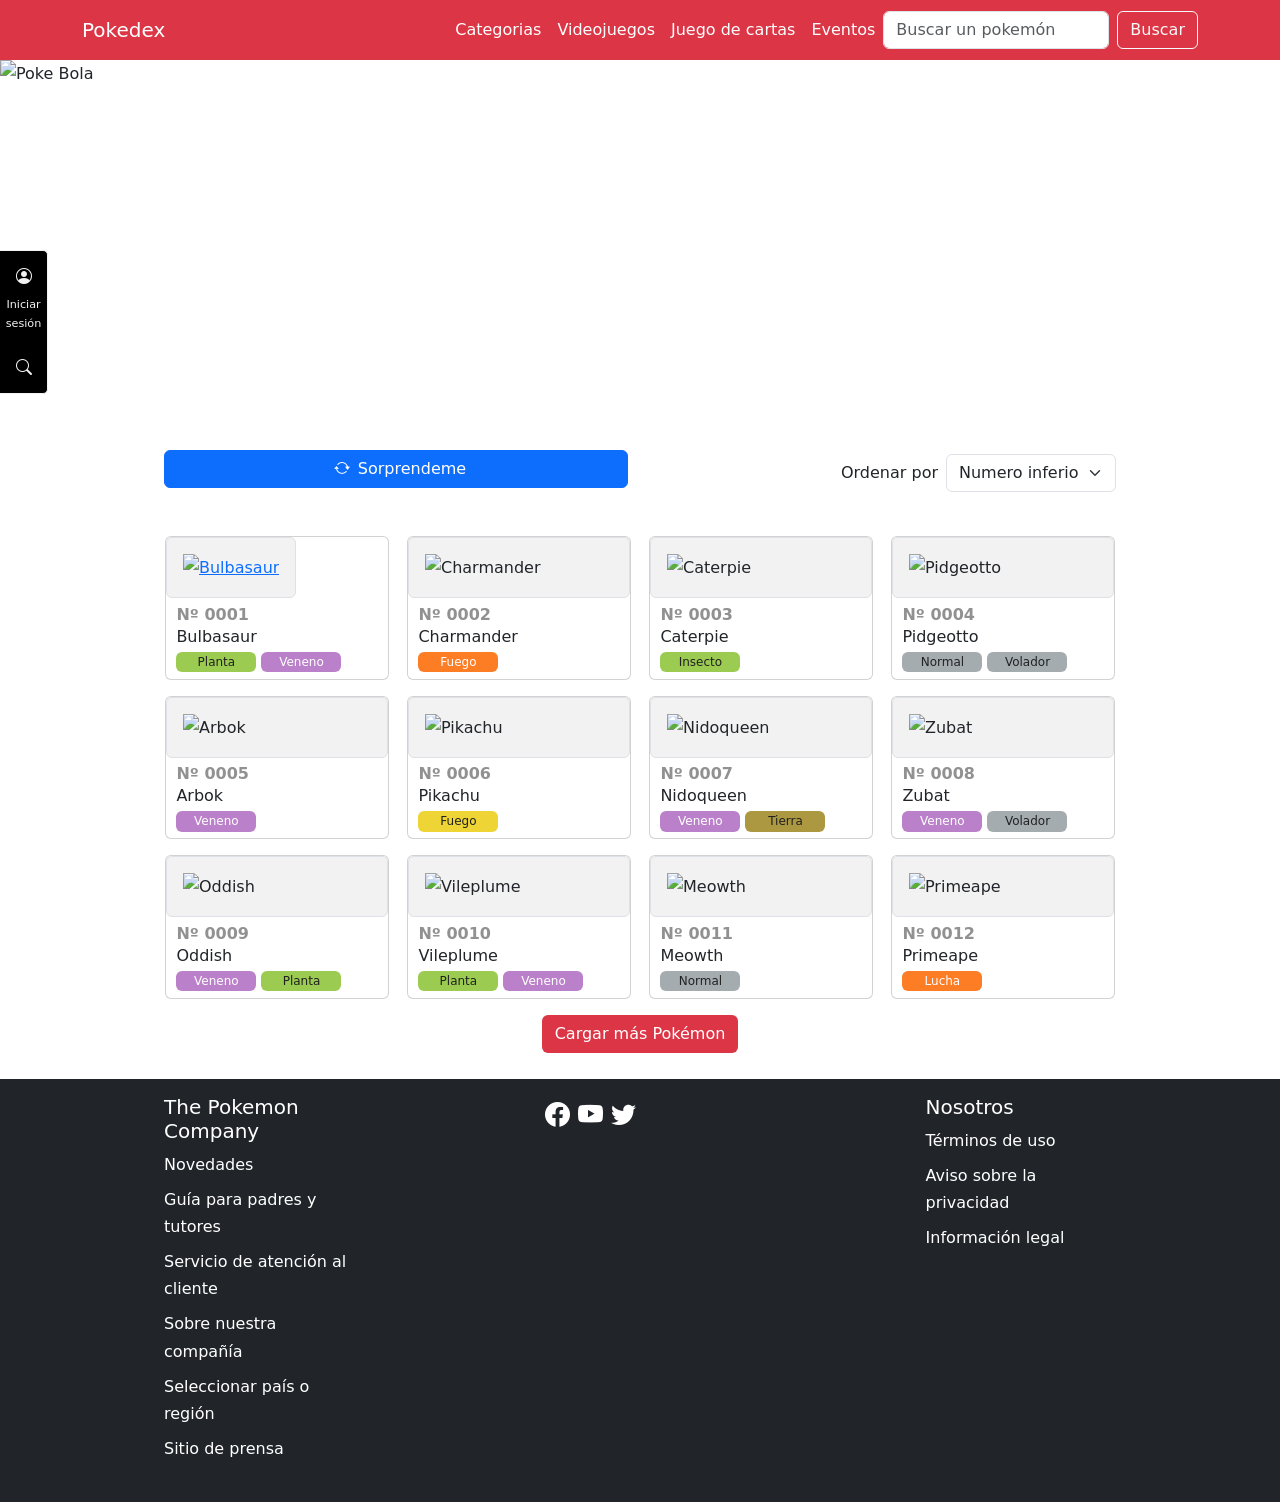
==== commit f6b717af: "Merge branch 'developer' of https://github.com/rodsosa607/Pokedex into developer" ====
--- a/index.html
+++ b/index.html
@@ -1,266 +1,397 @@
 <!doctype html>
 <html lang="es">
+  <head>
+    <meta charset="UTF-8" />
+    <meta name="description" content="Sitio web personajes Pokemon" />
+    <meta name="author" content="Rodrigo Sosa, Javier Brito, Ricardo Mota" />
+    <meta name="viewport" content="width=device-width, initial-scale=1.0" />
+    <link
+      rel="stylesheet"
+      href="https://cdn.jsdelivr.net/npm/bootstrap@5.3.8/dist/css/bootstrap.min.css"
+    />
+    <link
+      rel="stylesheet"
+      href="https://cdn.jsdelivr.net/npm/bootstrap-icons@1.11.3/font/bootstrap-icons.min.css"
+    />
+    <link rel="stylesheet" href="./css/style.css" />
 
-<head>
-  <meta charset="UTF-8">
-  <meta name="description" content="Sitio web personajes Pokemon">
-  <meta name="author" content="Rodrigo Sosa, Javier Brito, Ricardo Mota">
-  <meta name="viewport" content="width=device-width, initial-scale=1.0">
-  <link rel="stylesheet" href="https://cdn.jsdelivr.net/npm/bootstrap@5.3.8/dist/css/bootstrap.min.css">
-  <link rel="stylesheet" href="https://cdn.jsdelivr.net/npm/bootstrap-icons@1.11.3/font/bootstrap-icons.min.css">
-  <link rel="stylesheet" href="./css/style.css">
+    <title>Pokedex</title>
+  </head>
 
-  <title>Pokedex</title>
-</head>
-
-<body>
-  <header>
-    <nav class="navbar navbar-expand-lg custom-navbar">
-      <div class="container">
-        <a class="navbar-brand text-white" href="./index.html">Pokedex</a>
-        <button class="navbar-toggler" type="button" data-bs-toggle="collapse" data-bs-target="#navbarSupportedContent"
-          aria-controls="navbarSupportedContent" aria-expanded="false" aria-label="Toggle navigation">
-          <span class="navbar-toggler-icon"></span>
-        </button>
-        <div class="collapse navbar-collapse" id="navbarSupportedContent">
-          <ul class="navbar-nav ms-auto mb-2 mb-lg-0">
-            <li class="nav-item">
-              <a class="nav-link text-white" aria-current="page" href="./pages/error404.html">Categorias</a>
-            </li>
-            <li class="nav-item">
-              <a class="nav-link text-white" href="./pages/error404.html">Videojuegos</a>
-            </li>
-            <li class="nav-item">
-              <a class="nav-link text-white" href="./pages/error404.html">Juego de cartas</a>
-            </li>
-            <li class="nav-item">
-              <a class="nav-link text-white" href="./pages/error404.html">Eventos</a>
-            </li>
-          </ul>
-          <form class="d-flex" role="search">
-            <input class="form-control me-2" type="search" placeholder="Buscar un pokemón" aria-label="Search" />
-            <button class="btn btn-outline-light" type="submit">
-              Buscar
+  <body>
+    <header>
+      <nav class="navbar navbar-expand-lg custom-navbar">
+        <div class="container">
+          <a class="navbar-brand text-white" href="./index.html">Pokedex</a>
+          <button
+            class="navbar-toggler"
+            type="button"
+            data-bs-toggle="collapse"
+            data-bs-target="#navbarSupportedContent"
+            aria-controls="navbarSupportedContent"
+            aria-expanded="false"
+            aria-label="Toggle navigation"
+          >
+            <span class="navbar-toggler-icon"></span>
+          </button>
+          <div class="collapse navbar-collapse" id="navbarSupportedContent">
+            <ul class="navbar-nav ms-auto mb-2 mb-lg-0">
+              <li class="nav-item">
+                <a
+                  class="nav-link text-white"
+                  aria-current="page"
+                  href="./pages/error404.html"
+                  >Categorias</a
+                >
+              </li>
+              <li class="nav-item">
+                <a class="nav-link text-white" href="./pages/error404.html"
+                  >Videojuegos</a
+                >
+              </li>
+              <li class="nav-item">
+                <a class="nav-link text-white" href="./pages/error404.html"
+                  >Juego de cartas</a
+                >
+              </li>
+              <li class="nav-item">
+                <a class="nav-link text-white" href="./pages/error404.html"
+                  >Eventos</a
+                >
+              </li>
+            </ul>
+            <form class="d-flex" role="search">
+              <input
+                class="form-control me-2"
+                type="search"
+                placeholder="Buscar un pokemón"
+                aria-label="Search"
+              />
+              <button class="btn btn-outline-light" type="submit">
+                Buscar
+              </button>
+            </form>
+          </div>
+        </div>
+      </nav>
+    </header>
+    <main class="home-main">
+      <div class="hero-container">
+        <img
+          class="img-hero"
+          src="./img/pexels-caleboquendo-7772561.jpg"
+          alt="Poke Bola"
+        />
+        <div class="hero-box" aria-hidden="true">
+          <i class="bi bi-person-circle"></i>
+          <p>Iniciar sesión</p>
+          <i class="bi bi-search"></i>
+        </div>
+      </div>
+      <div>
+        <div class="container">
+          <div class="row">
+            <div class="col-12 col-sm container mb-3 mb-sm-0">
+              <button
+                type="button"
+                class="btn pe-none btn-primary btn-sorprendeme mb-sm-5"
+              >
+                <i class="bi bi-arrow-repeat m-lg-2"></i>Sorprendeme
+              </button>
+            </div>
+            <div class="col-12 col-sm selector-container">
+              <p class="mb-0">Ordenar por</p>
+              <select
+                class="form-select selector-pokemon"
+                aria-label="Selector"
+              >
+                <option selected>Numero inferior</option>
+                <option value="1">One</option>
+                <option value="2">Two</option>
+                <option value="3">Three</option>
+              </select>
+            </div>
+          </div>
+        </div>
+      </div>
+      <div>
+        <div class="container">
+          <div
+            class="row row-cols-1 row-cols-sm-2 row-cols-md-3 row-cols-lg-4 g-3"
+          >
+            <div class="col">
+              <div class="card">
+                <a href="./pages/details.html"
+                  ><img
+                    src="./img/Bulbasaur001.png"
+                    class="card-img-top img-card"
+                    alt="Bulbasaur"
+                /></a>
+                <div class="card-body">
+                  <p class="text-numero-badge">Nº 0001</p>
+                  <h5 class="card-title">Bulbasaur</h5>
+                  <span class="badge badge-green">Planta</span>
+                  <span class="badge badge-violet">Veneno</span>
+                </div>
+              </div>
+            </div>
+            <div class="col">
+              <div class="card">
+                <img
+                  src="./img/Charmander002.png"
+                  class="card-img-top img-card"
+                  alt="Charmander"
+                />
+                <div class="card-body">
+                  <p class="text-numero-badge">Nº 0002</p>
+                  <h5 class="card-title">Charmander</h5>
+                  <span class="badge badge-orange">Fuego</span>
+                </div>
+              </div>
+            </div>
+            <div class="col">
+              <div class="card">
+                <img
+                  src="./img/Caterpie003.png"
+                  class="card-img-top img-card"
+                  alt="Caterpie"
+                />
+                <div class="card-body">
+                  <p class="text-numero-badge">Nº 0003</p>
+                  <h5 class="card-title">Caterpie</h5>
+                  <span class="badge badge-green">Insecto</span>
+                </div>
+              </div>
+            </div>
+            <div class="col">
+              <div class="card">
+                <img
+                  src="./img/Pidgeotto004.png"
+                  class="card-img-top img-card"
+                  alt="Pidgeotto"
+                />
+                <div class="card-body">
+                  <p class="text-numero-badge">Nº 0004</p>
+                  <h5 class="card-title">Pidgeotto</h5>
+                  <span class="badge badge-grey">Normal</span>
+                  <span class="badge badge-grey">Volador</span>
+                </div>
+              </div>
+            </div>
+            <div class="col">
+              <div class="card">
+                <img
+                  src="./img/Arbok005.png"
+                  class="card-img-top img-card"
+                  alt="Arbok"
+                />
+                <div class="card-body">
+                  <p class="text-numero-badge">Nº 0005</p>
+                  <h5 class="card-title">Arbok</h5>
+                  <span class="badge badge-violet">Veneno</span>
+                </div>
+              </div>
+            </div>
+            <div class="col">
+              <div class="card">
+                <img
+                  src="./img/Pikachu006.png"
+                  class="card-img-top img-card"
+                  alt="Pikachu"
+                />
+                <div class="card-body">
+                  <p class="text-numero-badge">Nº 0006</p>
+                  <h5 class="card-title">Pikachu</h5>
+                  <span class="badge badge-yellow">Fuego</span>
+                </div>
+              </div>
+            </div>
+            <div class="col">
+              <div class="card">
+                <img
+                  src="./img/Nidoqueen007.png"
+                  class="card-img-top img-card"
+                  alt="Nidoqueen"
+                />
+                <div class="card-body">
+                  <p class="text-numero-badge">Nº 0007</p>
+                  <h5 class="card-title">Nidoqueen</h5>
+                  <span class="badge badge-violet">Veneno</span>
+                  <span class="badge badge-mustard">Tierra</span>
+                </div>
+              </div>
+            </div>
+            <div class="col">
+              <div class="card">
+                <img
+                  src="./img/Zubat008.png"
+                  class="card-img-top img-card"
+                  alt="Zubat"
+                />
+                <div class="card-body">
+                  <p class="text-numero-badge">Nº 0008</p>
+                  <h5 class="card-title">Zubat</h5>
+                  <span class="badge badge-violet">Veneno</span>
+                  <span class="badge badge-grey">Volador</span>
+                </div>
+              </div>
+            </div>
+            <div class="col">
+              <div class="card">
+                <img
+                  src="./img/Oddish009.png"
+                  class="card-img-top img-card"
+                  alt="Oddish"
+                />
+                <div class="card-body">
+                  <p class="text-numero-badge">Nº 0009</p>
+                  <h5 class="card-title">Oddish</h5>
+                  <span class="badge badge-violet">Veneno</span>
+                  <span class="badge badge-green">Planta</span>
+                </div>
+              </div>
+            </div>
+            <div class="col">
+              <div class="card">
+                <img
+                  src="./img/Vileplume010.png"
+                  class="card-img-top img-card"
+                  alt="Vileplume"
+                />
+                <div class="card-body">
+                  <p class="text-numero-badge">Nº 0010</p>
+                  <h5 class="card-title">Vileplume</h5>
+                  <span class="badge badge-green">Planta</span>
+                  <span class="badge badge-violet">Veneno</span>
+                </div>
+              </div>
+            </div>
+            <div class="col">
+              <div class="card">
+                <img
+                  src="./img/Meowth011.png"
+                  class="card-img-top img-card"
+                  alt="Meowth"
+                />
+                <div class="card-body">
+                  <p class="text-numero-badge">Nº 0011</p>
+                  <h5 class="card-title">Meowth</h5>
+                  <span class="badge badge-grey">Normal</span>
+                </div>
+              </div>
+            </div>
+            <div class="col">
+              <div class="card">
+                <img
+                  src="./img/Primeape012.png"
+                  class="card-img-top img-card"
+                  alt="Primeape"
+                />
+                <div class="card-body">
+                  <p class="text-numero-badge">Nº 0012</p>
+                  <h5 class="card-title">Primeape</h5>
+                  <span class="badge badge-orange">Lucha</span>
+                </div>
+              </div>
+            </div>
+          </div>
+          <div class="d-flex justify-content-center">
+            <button type="button" class="btn pe-none btn-cargar-mas mt-3 mb-3">
+              Cargar más Pokémon
             </button>
-          </form>
+          </div>
         </div>
       </div>
-    </nav>
-  </header>
-  <main>
-    <div class="hero-container">
-      <img class="img-hero" src="./img/pexels-caleboquendo-7772561.jpg" alt="Poke Bola" />
-      <div class="hero-box" aria-hidden="true">
-        <i class="bi bi-person-circle"></i>
-        <p>Iniciar sesión</p>
-        <i class="bi bi-search"></i>
-      </div>
-    </div>
-    <div>
-      <div class="container">
-        <div class="row">
-          <div class="col container">
-            <button type="button" class="btn pe-none btn-primary btn-sorprendeme">
-              <i class="bi bi-arrow-repeat m-lg-2"></i>Sorprendeme
-            </button>
-          </div>
-          <div class="col selector-container">
-            <p class="mb-0">Ordenar por</p>
-            <select class="form-select selector-pokemon" aria-label="Selector">
-              <option selected>Numero inferior</option>
-              <option value="1">One</option>
-              <option value="2">Two</option>
-              <option value="3">Three</option>
-            </select>
-          </div>
-        </div>
-      </div>
-    </div>
-    <div>
-      <div class="container">
-        <div class="row row-cols-1 row-cols-sm-2 row-cols-md-3 row-cols-lg-4 g-3">
-          <div class="col">
-            <div class="card">
-              <a href="./pages/details.html"><img src="./img/Bulbasaur001.png" class="card-img-top img-card" alt="Bulbasaur" /></a>
-              <div class="card-body">
-                <p class="text-numero-badge">Nº 0001</p>
-                <h5 class="card-title">Bulbasaur</h5>
-                <span class="badge badge-green">Planta</span>
-                <span class="badge badge-violet">Veneno</span>
-              </div>
-            </div>
-          </div>
-          <div class="col">
-            <div class="card">
-              <img src="./img/Charmander002.png" class="card-img-top img-card" alt="Charmander" />
-              <div class="card-body">
-                <p class="text-numero-badge">Nº 0002</p>
-                <h5 class="card-title">Charmander</h5>
-                <span class="badge badge-orange">Fuego</span>
-              </div>
-            </div>
-          </div>
-          <div class="col">
-            <div class="card">
-              <img src="./img/Caterpie003.png" class="card-img-top img-card" alt="Caterpie" />
-              <div class="card-body">
-                <p class="text-numero-badge">Nº 0003</p>
-                <h5 class="card-title">Caterpie</h5>
-                <span class="badge badge-green">Insecto</span>
-              </div>
-            </div>
-          </div>
-          <div class="col">
-            <div class="card">
-              <img src="./img/Pidgeotto004.png" class="card-img-top img-card" alt="Pidgeotto" />
-              <div class="card-body">
-                <p class="text-numero-badge">Nº 0004</p>
-                <h5 class="card-title">Pidgeotto</h5>
-                <span class="badge badge-grey">Normal</span>
-                <span class="badge badge-grey">Volador</span>
-              </div>
-            </div>
-          </div>
-          <div class="col">
-            <div class="card">
-              <img src="./img/Arbok005.png" class="card-img-top img-card" alt="Arbok" />
-              <div class="card-body">
-                <p class="text-numero-badge">Nº 0005</p>
-                <h5 class="card-title">Arbok</h5>
-                <span class="badge badge-violet">Veneno</span>
-              </div>
-            </div>
-          </div>
-          <div class="col">
-            <div class="card">
-              <img src="./img/Pikachu006.png" class="card-img-top img-card" alt="Pikachu" />
-              <div class="card-body">
-                <p class="text-numero-badge">Nº 0006</p>
-                <h5 class="card-title">Pikachu</h5>
-                <span class="badge badge-yellow">Fuego</span>
-              </div>
-            </div>
-          </div>
-          <div class="col">
-            <div class="card">
-              <img src="./img/Nidoqueen007.png" class="card-img-top img-card" alt="Nidoqueen" />
-              <div class="card-body">
-                <p class="text-numero-badge">Nº 0007</p>
-                <h5 class="card-title">Nidoqueen</h5>
-                <span class="badge badge-violet">Veneno</span>
-                <span class="badge badge-mustard">Tierra</span>
-              </div>
-            </div>
-          </div>
-          <div class="col">
-            <div class="card">
-              <img src="./img/Zubat008.png" class="card-img-top img-card" alt="Zubat" />
-              <div class="card-body">
-                <p class="text-numero-badge">Nº 0008</p>
-                <h5 class="card-title">Zubat</h5>
-                <span class="badge badge-violet">Veneno</span>
-                <span class="badge badge-grey">Volador</span>
-              </div>
-            </div>
-          </div>
-          <div class="col">
-            <div class="card">
-              <img src="./img/Oddish009.png" class="card-img-top img-card" alt="Oddish" />
-              <div class="card-body">
-                <p class="text-numero-badge">Nº 0009</p>
-                <h5 class="card-title">Oddish</h5>
-                <span class="badge badge-violet">Veneno</span>
-                <span class="badge badge-green">Planta</span>
-              </div>
-            </div>
-          </div>
-          <div class="col">
-            <div class="card">
-              <img src="./img/Vileplume010.png" class="card-img-top img-card" alt="Vileplume" />
-              <div class="card-body">
-                <p class="text-numero-badge">Nº 0010</p>
-                <h5 class="card-title">Vileplume</h5>
-                <span class="badge badge-green">Planta</span>
-                <span class="badge badge-violet">Veneno</span>
-              </div>
-            </div>
-          </div>
-          <div class="col">
-            <div class="card">
-              <img src="./img/Meowth011.png" class="card-img-top img-card" alt="Meowth" />
-              <div class="card-body">
-                <p class="text-numero-badge">Nº 0011</p>
-                <h5 class="card-title">Meowth</h5>
-                <span class="badge badge-grey">Normal</span>
-              </div>
-            </div>
-          </div>
-          <div class="col">
-            <div class="card">
-              <img src="./img/Primeape012.png" class="card-img-top img-card" alt="Primeape" />
-              <div class="card-body">
-                <p class="text-numero-badge">Nº 0012</p>
-                <h5 class="card-title">Primeape</h5>
-                <span class="badge badge-orange">Lucha</span>
-              </div>
-            </div>
-          </div>
-        </div>
-        <div class="d-flex justify-content-center">
-          <button type="button" class="btn pe-none btn-cargar-mas mt-3 mb-3">
-            Cargar más Pokémon
-          </button>
-        </div>
-      </div>
-    </div>
-  </main>
-  <!-- footer -->
-  <div class="container-fluid bg-dark text-white">
-    <footer class="row row-cols-1 row-cols-sm-2 row-cols-md-5 py-3 my-3 d-flex justify-content-center">
-      <div class="col mb-3">
-        <h5>The Pokemon Company</h5>
-        <ul class="nav flex-column">
-          <li class="nav-item mb-2"><a href="./pages/error404.html" class="nav-link p-0 text-white">Novedades</a>
-          </li>
-          <li class="nav-item mb-2"><a href="./pages/error404.html" class="nav-link p-0 text-white">Guía para padres
-              y
-              tutores</a></li>
-          <li class="nav-item mb-2"><a href="./pages/error404.html" class="nav-link p-0 text-white">Servicio de
-              atención
-              al cliente</a></li>
-          <li class="nav-item mb-2"><a href="./pages/error404.html" class="nav-link p-0 text-white">Sobre nuestra
-              compañía</a></li>
-          <li class="nav-item mb-2"><a href="./pages/error404.html" class="nav-link p-0 text-white">Seleccionar país
-              o
-              región</a></li>
-          <li class="nav-item mb-2"><a href="./pages/error404.html" class="nav-link p-0 text-white">Sitio de
-              prensa</a>
-          </li>
-        </ul>
-      </div>
-      <div class="social-icons">
-        <i class="bi bi-facebook"></i>
-        <i class="bi bi-youtube"></i>
-        <i class="bi bi-twitter"></i>
-      </div>
-      <div class="col mb-3">
-        <h5>Nosotros</h5>
-        <ul class="nav flex-column">
-          <li class="nav-item mb-2"><a href="./pages/error404.html" class="nav-link p-0 text-white">Términos de
-              uso</a>
-          </li>
-          <li class="nav-item mb-2"><a href="./pages/error404.html" class="nav-link p-0 text-white">Aviso sobre la
-              privacidad</a></li>
-          <li class="nav-item mb-2"><a href="./pages/error404.html" class="nav-link p-0 text-white">Información
-              legal</a>
-          </li>
-        </ul>
+    </main>
+    <!-- footer -->
+    <footer class="bg-dark text-white py-3">
+      <div class="footer-content">
+        <div class="container">
+          <div
+            class="row row-cols-1 row-cols-sm-2 row-cols-md-5 g-0 justify-content-between"
+          >
+            <div class="col mb-3">
+              <h5>The Pokemon Company</h5>
+              <ul class="nav flex-column">
+                <li class="nav-item mb-2">
+                  <a
+                    href="./pages/error404.html"
+                    class="nav-link p-0 text-white"
+                    >Novedades</a
+                  >
+                </li>
+                <li class="nav-item mb-2">
+                  <a
+                    href="./pages/error404.html"
+                    class="nav-link p-0 text-white"
+                    >Guía para padres y tutores</a
+                  >
+                </li>
+                <li class="nav-item mb-2">
+                  <a
+                    href="./pages/error404.html"
+                    class="nav-link p-0 text-white"
+                    >Servicio de atención al cliente</a
+                  >
+                </li>
+                <li class="nav-item mb-2">
+                  <a
+                    href="./pages/error404.html"
+                    class="nav-link p-0 text-white"
+                    >Sobre nuestra compañía</a
+                  >
+                </li>
+                <li class="nav-item mb-2">
+                  <a
+                    href="./pages/error404.html"
+                    class="nav-link p-0 text-white"
+                    >Seleccionar país o región</a
+                  >
+                </li>
+                <li class="nav-item mb-2">
+                  <a
+                    href="./pages/error404.html"
+                    class="nav-link p-0 text-white"
+                    >Sitio de prensa</a
+                  >
+                </li>
+              </ul>
+            </div>
+            <div class="social-icons">
+              <i class="bi bi-facebook"></i>
+              <i class="bi bi-youtube"></i>
+              <i class="bi bi-twitter"></i>
+            </div>
+            <div class="col mb-3">
+              <h5>Nosotros</h5>
+              <ul class="nav flex-column">
+                <li class="nav-item mb-2">
+                  <a
+                    href="./pages/error404.html"
+                    class="nav-link p-0 text-white"
+                    >Términos de uso</a
+                  >
+                </li>
+                <li class="nav-item mb-2">
+                  <a
+                    href="./pages/error404.html"
+                    class="nav-link p-0 text-white"
+                    >Aviso sobre la privacidad</a
+                  >
+                </li>
+                <li class="nav-item mb-2">
+                  <a
+                    href="./pages/error404.html"
+                    class="nav-link p-0 text-white"
+                    >Información legal</a
+                  >
+                </li>
+              </ul>
+            </div>
+          </div>
+        </div>
       </div>
     </footer>
-  </div>
-
-  <body>
     <script src="https://cdn.jsdelivr.net/npm/bootstrap@5.3.8/dist/js/bootstrap.bundle.min.js"></script>
   </body>
-
-</html>+</html>
